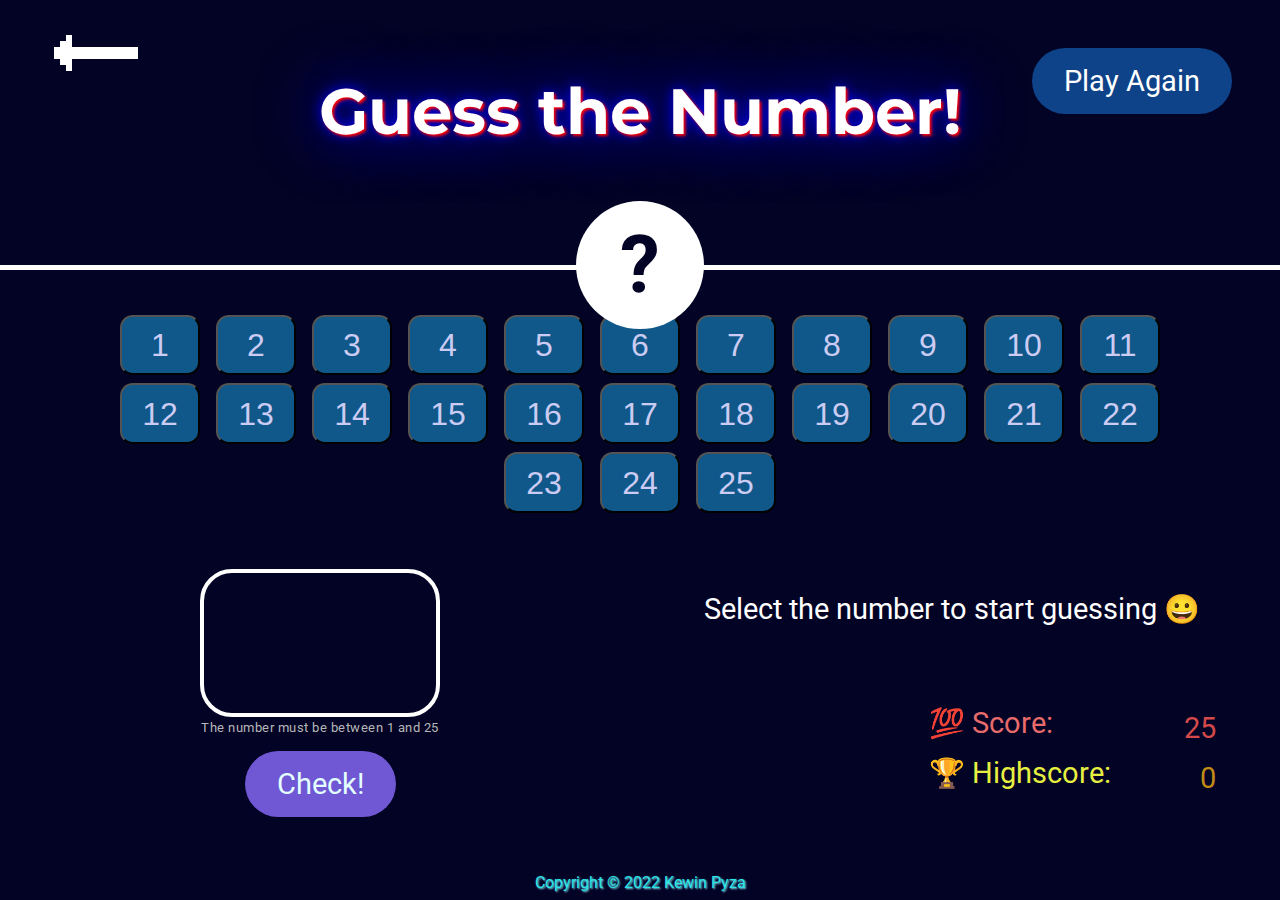
==== index.html @ 099de4b0 "Change file location" ====
<!DOCTYPE html>
<html lang="en">
  <head>
    <meta charset="UTF-8" />
    <meta http-equiv="X-UA-Compatible" content="IE=edge" />
    <meta name="viewport" content="width=device-width, initial-scale=1.0" />

    <title>Guess the Number!</title>
    <!-- Google Fonts -->
    <link
      href="https://fonts.googleapis.com/css?family=Montserrat|Roboto"
      rel="stylesheet"
    />
    <!-- CSS Stylesheet -->
    <link rel="stylesheet" href="../styles/app.css" />
  </head>
  <body>
    <header>
      <h1>Guess the Number!</h1>
      <button class="btn again">Play Again</button>
      <a href="pages/starter.html" class="back-arrow">&#129044;</a>
      <div class="display-number">?</div>
    </header>
    <article class="box-numbers">
      <button class="box-item">1</button>
      <button class="box-item">2</button>
      <button class="box-item">3</button>
      <button class="box-item">4</button>
      <button class="box-item">5</button>
      <button class="box-item">6</button>
      <button class="box-item">7</button>
      <button class="box-item">8</button>
      <button class="box-item">9</button>
      <button class="box-item">10</button>
      <button class="box-item">11</button>
      <button class="box-item">12</button>
      <button class="box-item">13</button>
      <button class="box-item">14</button>
      <button class="box-item">15</button>
      <button class="box-item">16</button>
      <button class="box-item">17</button>
      <button class="box-item">18</button>
      <button class="box-item">19</button>
      <button class="box-item">20</button>
      <button class="box-item">21</button>
      <button class="box-item">22</button>
      <button class="box-item">23</button>
      <button class="box-item">24</button>
      <button class="box-item">25</button>
    </article>
    <main>
      <section class="left">
        <input type="number" class="guess" min="1" max="25" />
        <p class="rules-info">The number must be between 1 and 25</p>
        <button class="btn check">Check!</button>
      </section>
      <section class="right">
        <p class="info">Select the number to start guessing 😀</p>
        <p class="label label-score">💯 Score: <span class="score">25</span></p>
        <p class="label label-highscore">
          🏆 Highscore: <span class="highscore">0</span>
        </p>
      </section>
    </main>
    <footer>
      <p>Copyright © 2022 Kewin Pyza</p>
    </footer>
    <script src="app.js"></script>
  </body>
</html>
---- styles/app.css ----
* {
  box-sizing: border-box;
  margin: 0;
  padding: 0;
}

body {
  background-color: #030325;
  color: white;
  text-align: center;
  font-family: 'Roboto';
}

/* LAYOUT  */
header {
  position: relative;
  height: 30vh;
  border-bottom: 5px solid white;
}

main {
  height: 40vh;
  display: flex;
  justify-content: space-around;
  align-items: center;
}

footer {
  height: 3vh;
  color: #2ae8e8;
  text-shadow: 1px 1px 2px #8becff;
}

.box-numbers {
  margin: 0 auto;
  width: 85%;
  height: 27vh;
  display: flex;
  flex-wrap: wrap;
  justify-content: center;
  align-content: flex-end;
}

.left {
  display: flex;
  flex-direction: column;
  align-items: center;
  width: 32rem;
}

.right {
  font-size: 1.8rem;
  width: 32rem;
  text-align: left;
  position: relative;
}

/* ///////////////////////////////////// */
/* ELEMENTS STYLE  */

h1 {
  font-family: 'Montserrat';
  font-size: 4rem;
  position: absolute;
  width: 100%;
  top: 42%;
  left: 50%;
  transform: translate(-50%, -50%);
  text-shadow: 2px 2px 3px red, 0 0 1em blue, 0 0 0.2em blue;
}

.display-number {
  width: 8rem;
  height: 8rem;
  display: flex;
  align-items: center;
  justify-content: center;
  font-size: 5rem;
  font-weight: bold;
  background-color: white;
  border-radius: 50%;
  color: #030325;
  position: absolute;
  bottom: 0;
  left: 50%;
  transform: translate(-50%, 50%);
}

.rules-info {
  font-size: 0.8rem;
  color: #b6b6b6;
  letter-spacing: 0.5px;
}

.info {
  margin-bottom: 5rem;
}

.label {
  width: 56%;
  margin-left: auto;
}

.label-score {
  color: #e86b6b;
}

.label-highscore {
  color: #e7f040;
  margin-top: 1rem;
}

.score,
.highscore {
  float: right;
  margin-top: 5px;
}

.highscore {
  color: #c28b15;
}

.score {
  color: #d44949;
}

/* ///////////////////////////////////// */
/* Buttons  */

.back-arrow {
  font-size: 6rem;
  position: absolute;
  top: 0;
  left: 3rem;
  text-decoration: none;
  color: white;
}

.back-arrow:hover {
  text-shadow: 2px 2px 3px #bc1212, 0 0 2rem #0101cc, 0 0 0.5rem #0101cc;
  transform: translateY(-0.2rem);
}

.again {
  position: absolute;
  right: 3rem;
  top: 3rem;
  background-color: #0e4389;
  color: white;
}

.check {
  background-color: #7057d3;
  color: #e3ffff;
  margin-top: 1rem;
}

.guess {
  border: 4px solid white;
  border-radius: 2rem;
  background: none;
  color: #16d7d7;
  font-size: 5rem;
  font-weight: bold;
  width: 15rem;
  text-align: center;
  padding: 1.5rem;
  margin-bottom: 0.2rem;
}

.btn {
  border: none;
  border-radius: 10rem;
  font-size: 1.8rem;
  padding: 1rem 2rem;
  cursor: pointer;
  font-family: inherit;
  transition: all 0.3s ease;
}

.btn:hover {
  transform: translateY(-0.4rem);
}

.check:hover {
  background-color: #5a1795;
  box-shadow: 0 0 23px 3.5px #258de8;
}

.again:hover {
  background-color: #16d7d7;
  color: #0a4157;
  box-shadow: 0 0 30px 4px #1f2de8;
}

.box-item {
  background-color: #0f5889;
  color: #cbcbf3;
  width: 5rem;
  height: 3.8rem;
  border-radius: 0.8rem;
  line-height: 2.5rem;
  font-size: 2rem;
  margin: 0.5rem 0.5rem 0 0.5rem;
  display: flex;
  justify-content: center;
  align-items: center;
  cursor: pointer;
  transition: all 0.2s ease;
}

.box-item:hover {
  background-color: #0f83d1;
  color: #e5e5e9;
  transform: translateY(-0.15rem);
}

.hidden {
  display: none;
}

.nope {
  visibility: hidden;
}
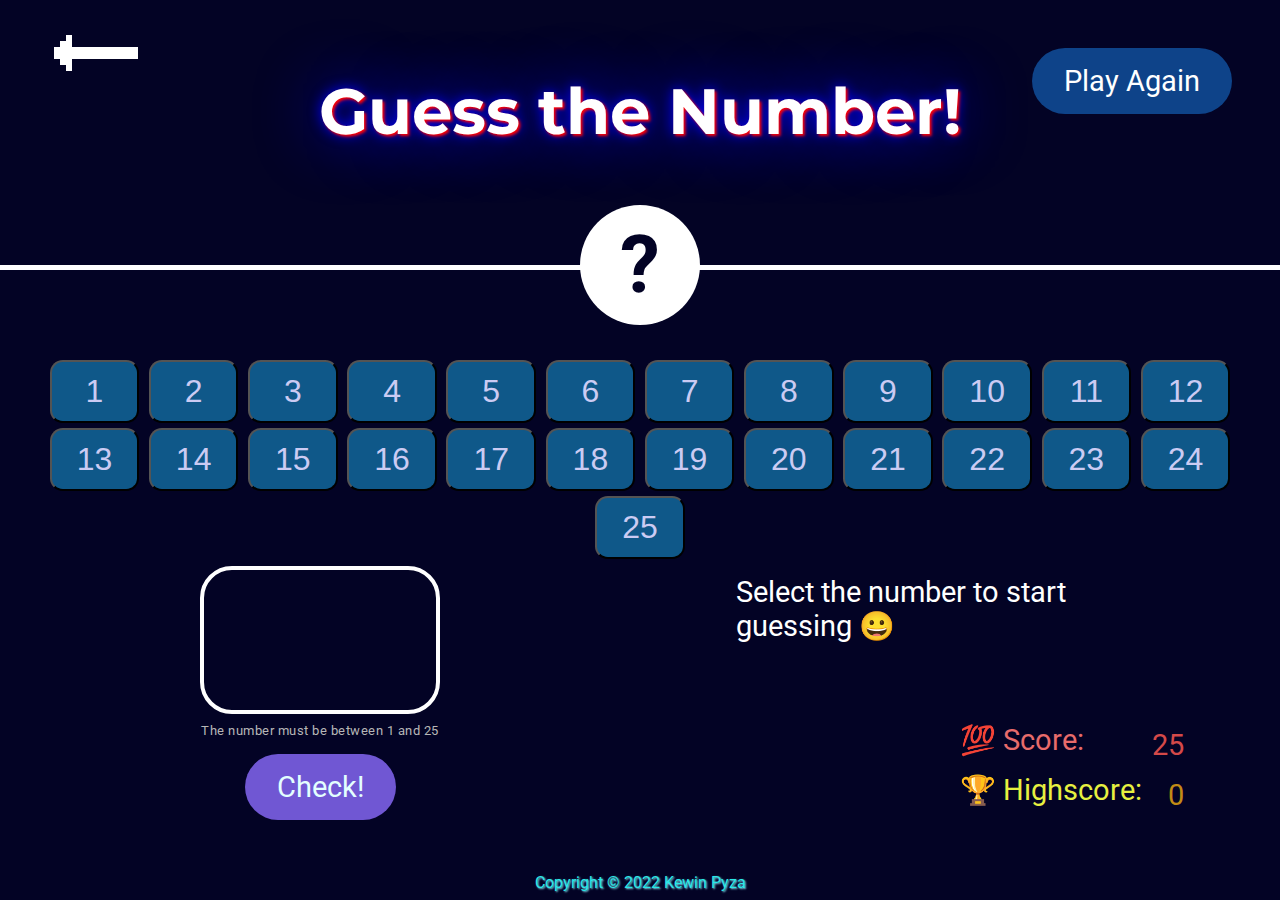
==== commit e6081f09: "Add more responsive" ====
--- a/index.html
+++ b/index.html
@@ -12,7 +12,7 @@
       rel="stylesheet"
     />
     <!-- CSS Stylesheet -->
-    <link rel="stylesheet" href="../styles/app.css" />
+    <link rel="stylesheet" href="styles/app.css" />
   </head>
   <body>
     <header>
@@ -21,32 +21,34 @@
       <a href="pages/starter.html" class="back-arrow">&#129044;</a>
       <div class="display-number">?</div>
     </header>
-    <article class="box-numbers">
-      <button class="box-item">1</button>
-      <button class="box-item">2</button>
-      <button class="box-item">3</button>
-      <button class="box-item">4</button>
-      <button class="box-item">5</button>
-      <button class="box-item">6</button>
-      <button class="box-item">7</button>
-      <button class="box-item">8</button>
-      <button class="box-item">9</button>
-      <button class="box-item">10</button>
-      <button class="box-item">11</button>
-      <button class="box-item">12</button>
-      <button class="box-item">13</button>
-      <button class="box-item">14</button>
-      <button class="box-item">15</button>
-      <button class="box-item">16</button>
-      <button class="box-item">17</button>
-      <button class="box-item">18</button>
-      <button class="box-item">19</button>
-      <button class="box-item">20</button>
-      <button class="box-item">21</button>
-      <button class="box-item">22</button>
-      <button class="box-item">23</button>
-      <button class="box-item">24</button>
-      <button class="box-item">25</button>
+    <article>
+      <div class="box-numbers">
+        <button class="box-item">1</button>
+        <button class="box-item">2</button>
+        <button class="box-item">3</button>
+        <button class="box-item">4</button>
+        <button class="box-item">5</button>
+        <button class="box-item">6</button>
+        <button class="box-item">7</button>
+        <button class="box-item">8</button>
+        <button class="box-item">9</button>
+        <button class="box-item">10</button>
+        <button class="box-item">11</button>
+        <button class="box-item">12</button>
+        <button class="box-item">13</button>
+        <button class="box-item">14</button>
+        <button class="box-item">15</button>
+        <button class="box-item">16</button>
+        <button class="box-item">17</button>
+        <button class="box-item">18</button>
+        <button class="box-item">19</button>
+        <button class="box-item">20</button>
+        <button class="box-item">21</button>
+        <button class="box-item">22</button>
+        <button class="box-item">23</button>
+        <button class="box-item">24</button>
+        <button class="box-item">25</button>
+      </div>
     </article>
     <main>
       <section class="left">
--- a/styles/app.css
+++ b/styles/app.css
@@ -30,27 +30,30 @@
   color: #2ae8e8;
   text-shadow: 1px 1px 2px #8becff;
 }
+article {
+  height: 27vh;
+  display: flex;
+  align-items: flex-end;
+}
 
 .box-numbers {
-  margin: 0 auto;
-  width: 85%;
-  height: 27vh;
+  height: 65%;
+  width: 100%;
   display: flex;
   flex-wrap: wrap;
   justify-content: center;
-  align-content: flex-end;
 }
 
 .left {
   display: flex;
   flex-direction: column;
   align-items: center;
-  width: 32rem;
+  width: 35%;
 }
 
 .right {
   font-size: 1.8rem;
-  width: 32rem;
+  width: 35%;
   text-align: left;
   position: relative;
 }
@@ -70,8 +73,8 @@
 }
 
 .display-number {
-  width: 8rem;
-  height: 8rem;
+  width: 7.5rem;
+  height: 7.5rem;
   display: flex;
   align-items: center;
   justify-content: center;
@@ -97,7 +100,7 @@
 }
 
 .label {
-  width: 56%;
+  width: 50%;
   margin-left: auto;
 }
 
@@ -165,7 +168,7 @@
   width: 15rem;
   text-align: center;
   padding: 1.5rem;
-  margin-bottom: 0.2rem;
+  margin-bottom: 0.6rem;
 }
 
 .btn {
@@ -196,12 +199,14 @@
 .box-item {
   background-color: #0f5889;
   color: #cbcbf3;
-  width: 5rem;
-  height: 3.8rem;
+  /* width: 5rem;
+  height: 4rem; */
+  width: 7%;
+  height: 40%;
   border-radius: 0.8rem;
   line-height: 2.5rem;
   font-size: 2rem;
-  margin: 0.5rem 0.5rem 0 0.5rem;
+  margin: 0.3rem 0.3rem 0 0.3rem;
   display: flex;
   justify-content: center;
   align-items: center;
@@ -222,3 +227,402 @@
 .nope {
   visibility: hidden;
 }
+
+/* RESSPONSIVE  */
+@media (max-width: 1182px) {
+  h1 {
+    font-size: 2.8rem;
+  }
+  .btn {
+    font-size: 1.5rem;
+    padding: 0.9rem 1.8rem;
+  }
+  .box-item {
+    width: 3.8rem;
+    height: 3.5rem;
+    border-radius: 0.8rem;
+    font-size: 1.8rem;
+  }
+  .label {
+    font-size: 1.5rem;
+    width: 60%;
+  }
+  .guess {
+    font-size: 4.2rem;
+    width: 13.5rem;
+  }
+}
+
+@media (orientation: landscape) and (min-width: 1200px) and (max-height: 500px) {
+  header {
+    height: 30vh;
+  }
+  article {
+    height: 70vh;
+    width: 50%;
+    padding-bottom: 0.5rem;
+  }
+  .box-numbers {
+    height: 90%;
+    width: 100%;
+  }
+  main {
+    height: 70vh;
+    width: 50%;
+    position: absolute;
+    right: 0;
+  }
+  footer {
+    display: none;
+  }
+  .guess {
+    border: 3px solid white;
+    border-radius: 1.5rem;
+    font-size: 3rem;
+    width: 8rem;
+    padding: 1rem;
+  }
+  .box-item {
+    width: 10%;
+    height: 20%;
+  }
+  .display-number {
+    width: 5.5rem;
+    height: 5.5rem;
+    font-size: 3.5rem;
+  }
+  h1 {
+    font-size: 3.5rem;
+  }
+  .btn {
+    font-size: 1.2rem;
+    padding: 0.6rem 1.3rem;
+  }
+  .again {
+    top: 1.5rem;
+  }
+  .back-arrow {
+    font-size: 5rem;
+    top: 0.6rem;
+  }
+  .rules-info {
+    font-size: 0.6rem;
+  }
+  .left {
+    width: 45%;
+  }
+  .right {
+    font-size: 1.8rem;
+    width: 45%;
+  }
+  .label {
+    width: 100%;
+    font-size: 1rem;
+  }
+  .info {
+    margin-bottom: 2.5rem;
+    font-size: 0.9rem;
+  }
+}
+
+@media (max-width: 930px) {
+  h1 {
+    top: 55%;
+  }
+  .again {
+    right: 1rem;
+    top: 1rem;
+  }
+  .back-arrow {
+    left: 1.5rem;
+    transform: translateY(-1.5rem);
+  }
+  .back-arrow:hover {
+    transform: translateY(-1.7rem);
+  }
+  .display-number {
+    width: 6rem;
+    height: 6rem;
+    font-size: 4rem;
+  }
+  .box-item {
+    width: 3.2rem;
+    height: 3rem;
+    border-radius: 0.8rem;
+    font-size: 1.6rem;
+  }
+  .info {
+    margin-bottom: 3rem;
+    font-size: 1.35rem;
+  }
+  .guess {
+    border: 3px solid white;
+    border-radius: 1.8rem;
+    font-size: 3.8rem;
+    width: 12rem;
+    padding: 1.3rem;
+  }
+  .label {
+    font-size: 1.4rem;
+    width: 65%;
+  }
+}
+
+@media (max-width: 830px) {
+  .box-item {
+    width: 3.8rem;
+    border-radius: 0.8rem;
+    font-size: 1.6rem;
+    margin: 0.2rem 0.2rem 0 0.2rem;
+  }
+  .label {
+    width: 75%;
+  }
+}
+
+@media (max-width: 650px) and (max-height: 759px) {
+  body {
+    font-size: 0.85rem;
+  }
+  .box-item {
+    width: 4rem;
+    border-radius: 0.8rem;
+    font-size: 1.4rem;
+  }
+  .info {
+    margin-bottom: 3rem;
+    font-size: 1.2rem;
+  }
+  .guess {
+    border: 2px solid white;
+    border-radius: 1.5rem;
+    font-size: 3rem;
+    width: 10rem;
+    padding: 1rem;
+  }
+  .label {
+    width: 83%;
+    font-size: 1.2rem;
+  }
+}
+
+@media (max-width: 650px) and (min-height: 760px) {
+  .box-numbers {
+    height: 31vh;
+  }
+  header {
+    height: 30vh;
+    border-bottom: 3px solid white;
+  }
+  h1 {
+    font-size: 3rem;
+  }
+  main {
+    height: 36vh;
+  }
+  .again {
+    top: 2rem;
+    right: 2rem;
+    padding: 1rem 2rem;
+    font-size: 1.6rem;
+  }
+  .back-arrow {
+    top: 1rem;
+    left: 3rem;
+  }
+  .guess {
+    border: 3px solid white;
+    border-radius: 1.8rem;
+    font-size: 4rem;
+    width: 12rem;
+    padding: 1.3rem;
+  }
+  .label {
+    width: 83%;
+    font-size: 1.4rem;
+  }
+  .info {
+    margin-bottom: 3.5rem;
+    font-size: 1.3rem;
+  }
+  .box-item {
+    width: 4rem;
+    border-radius: 0.8rem;
+    font-size: 1.5rem;
+    line-height: 2rem;
+  }
+  .display-number {
+    width: 7rem;
+    height: 7rem;
+  }
+}
+
+@media (max-width: 400px) and (max-height: 759px) {
+  body {
+    font-size: 0.7rem;
+  }
+  h1 {
+    font-size: 1.9rem;
+  }
+  header {
+    height: 25vh;
+    border-bottom: 3px solid white;
+  }
+  .box-numbers {
+    height: 32vh;
+  }
+  .box-item {
+    width: 2.1rem;
+    border-radius: 0.6rem;
+    font-size: 1.2rem;
+  }
+  .info {
+    margin-bottom: 3.5rem;
+    font-size: 0.9rem;
+  }
+  .guess {
+    width: 8rem;
+    padding: 0.8rem;
+    font-size: 2.5rem;
+  }
+  .label {
+    width: 100%;
+    font-size: 1rem;
+  }
+  .btn {
+    font-size: 1rem;
+    padding: 0.6rem 1.4rem;
+  }
+  .back-arrow {
+    font-size: 4.5rem;
+    left: 1rem;
+    transform: translateY(-1rem);
+  }
+  .display-number {
+    width: 5rem;
+    height: 5rem;
+    font-size: 3.5rem;
+  }
+  .rules-info {
+    font-size: 0.75rem;
+  }
+}
+
+@media (max-width: 400px) and (min-height: 760px) {
+  .box-numbers {
+    height: 38vh;
+  }
+  header {
+    height: 27vh;
+    border-bottom: 3px solid white;
+  }
+  h1 {
+    font-size: 2.3rem;
+  }
+  .label {
+    width: 90%;
+    font-size: 1.1rem;
+  }
+  .info {
+    margin-bottom: 3.5rem;
+    font-size: 1.1rem;
+  }
+  .box-item {
+    width: 4.2rem;
+    border-radius: 0.8rem;
+    font-size: 1.5rem;
+    line-height: 2rem;
+  }
+  main {
+    height: 32vh;
+  }
+  .right {
+    width: 40%;
+  }
+  .back-arrow {
+    font-size: 5rem;
+    transform: translateY(-0.5rem);
+  }
+  .btn {
+    font-size: 1.4rem;
+    padding: 0.8rem 1.6rem;
+  }
+  .again {
+    right: 1rem;
+    top: 1.5rem;
+  }
+}
+
+@media (orientation: landscape) and (max-width: 759px) and (max-height: 400px) {
+  header {
+    height: 30vh;
+  }
+  .box-numbers {
+    height: 70vh;
+    width: 50%;
+    padding-bottom: 0.5rem;
+    position: absolute;
+    left: 0;
+  }
+  main {
+    height: 70vh;
+    width: 50%;
+    position: absolute;
+    right: 0;
+  }
+  footer {
+    display: none;
+  }
+  .guess {
+    border: 3px solid white;
+    border-radius: 1.5rem;
+    font-size: 3rem;
+    width: 8rem;
+    padding: 1rem;
+  }
+  .box-item {
+    width: 10%;
+    height: 20%;
+  }
+  .display-number {
+    width: 4rem;
+    height: 4rem;
+    font-size: 2.5rem;
+  }
+  h1 {
+    font-size: 2rem;
+    top: 45%;
+    left: 48%;
+  }
+  .btn {
+    font-size: 1.2rem;
+    padding: 0.6rem 1.3rem;
+  }
+  .again {
+    top: 1.5rem;
+  }
+  .back-arrow {
+    font-size: 5rem;
+    top: 0.6rem;
+  }
+  .rules-info {
+    font-size: 0.6rem;
+  }
+  .left {
+    width: 45%;
+  }
+  .right {
+    font-size: 1.8rem;
+    width: 45%;
+  }
+  .label {
+    width: 100%;
+    font-size: 1rem;
+  }
+  .info {
+    margin-bottom: 2.5rem;
+    font-size: 0.9rem;
+  }
+}
+
+/* Lapek 1700 x 800  */
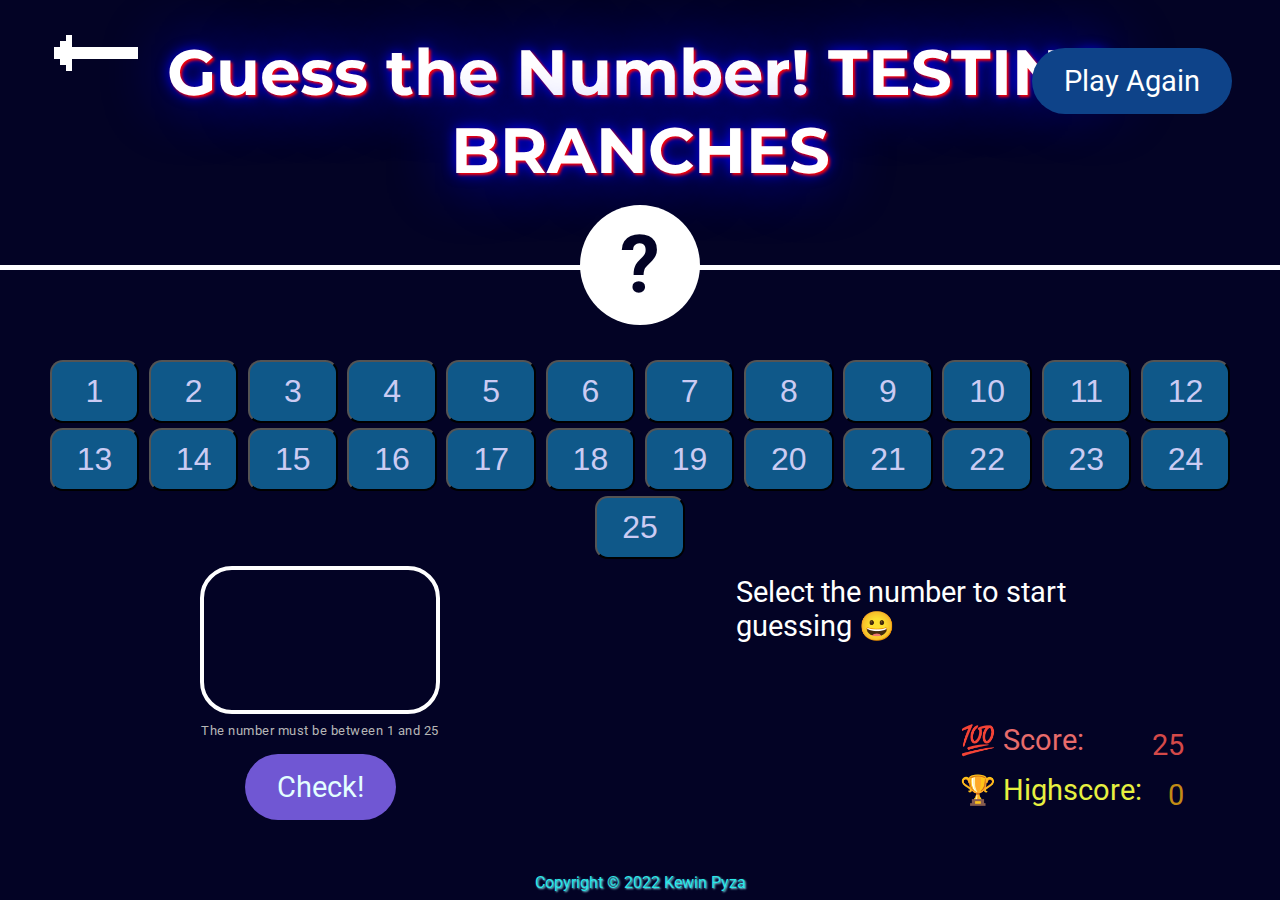
==== commit c81d056c: "Test branches" ====
--- a/index.html
+++ b/index.html
@@ -16,7 +16,7 @@
   </head>
   <body>
     <header>
-      <h1>Guess the Number!</h1>
+      <h1>Guess the Number! TESTING BRANCHES</h1>
       <button class="btn again">Play Again</button>
       <a href="pages/starter.html" class="back-arrow">&#129044;</a>
       <div class="display-number">?</div>
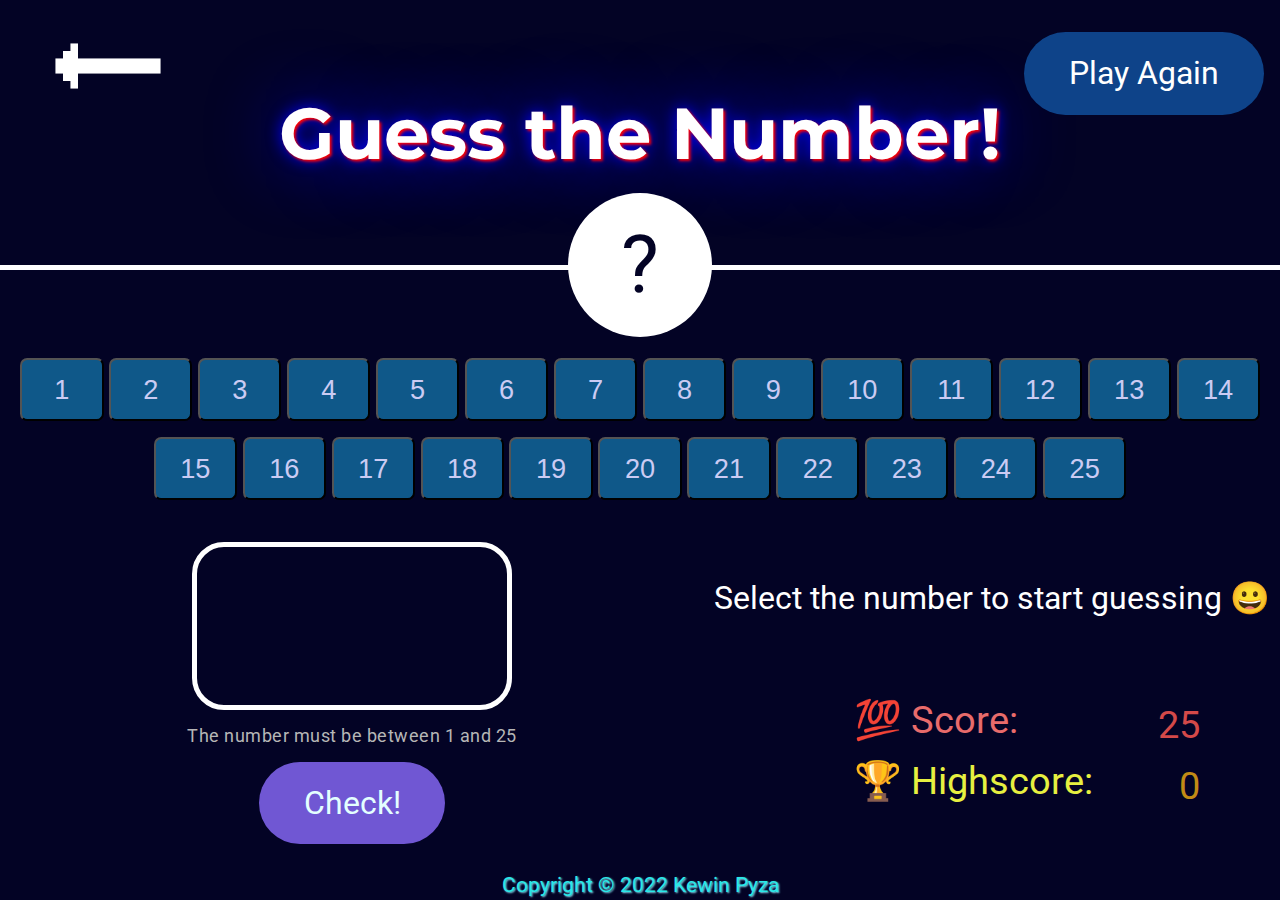
==== commit 14295457: "Add more and more responsive" ====
--- a/index.html
+++ b/index.html
@@ -16,7 +16,7 @@
   </head>
   <body>
     <header>
-      <h1>Guess the Number! TESTING BRANCHES</h1>
+      <h1>Guess the Number!</h1>
       <button class="btn again">Play Again</button>
       <a href="pages/starter.html" class="back-arrow">&#129044;</a>
       <div class="display-number">?</div>
--- a/styles/app.css
+++ b/styles/app.css
@@ -78,10 +78,9 @@
   display: flex;
   align-items: center;
   justify-content: center;
-  font-size: 5rem;
-  font-weight: bold;
+  font-size: 12vh;
   background-color: white;
-  border-radius: 50%;
+  border-radius: 200rem;
   color: #030325;
   position: absolute;
   bottom: 0;
@@ -97,6 +96,7 @@
 
 .info {
   margin-bottom: 5rem;
+  text-align: center;
 }
 
 .label {
@@ -167,7 +167,7 @@
   font-weight: bold;
   width: 15rem;
   text-align: center;
-  padding: 1.5rem;
+  padding: 1rem;
   margin-bottom: 0.6rem;
 }
 
@@ -229,7 +229,946 @@
 }
 
 /* RESSPONSIVE  */
-@media (max-width: 1182px) {
+@media (min-height: 900px) and (min-width: 1560px) {
+  footer {
+    font-size: 1.5rem;
+  }
+  h1 {
+    font-size: 5.5rem;
+  }
+  .guess {
+    border: 6px solid white;
+    border-radius: 2.5rem;
+    font-size: 7rem;
+    width: 30rem;
+    padding: 1.9rem;
+    margin-bottom: 1rem;
+  }
+  .rules-info {
+    font-size: 1.6rem;
+  }
+  .btn {
+    border-radius: 15rem;
+    font-size: 2.4rem;
+    padding: 1.5rem 3rem;
+  }
+  .back-arrow {
+    font-size: 9rem;
+  }
+  .left {
+    margin: 0 auto;
+  }
+  .right {
+    width: 45%;
+  }
+  .label {
+    margin-right: 5rem;
+    width: 42%;
+    font-size: 2.8rem;
+  }
+  .info {
+    font-size: 2.5rem;
+  }
+  .display-number {
+    width: 10rem;
+    height: 10rem;
+  }
+}
+
+@media (min-height: 900px) and (max-width: 1560px) {
+  footer {
+    font-size: 1.3rem;
+  }
+  h1 {
+    top: 50%;
+    font-size: 4.5rem;
+  }
+  .guess {
+    border: 5px solid white;
+    border-radius: 2.2rem;
+    font-size: 6rem;
+    width: 22rem;
+    padding: 1.6rem;
+    margin-bottom: 1rem;
+  }
+  .rules-info {
+    font-size: 1.6rem;
+  }
+  .btn {
+    border-radius: 15rem;
+    font-size: 2.1rem;
+    padding: 1.3rem 2.6rem;
+  }
+  .back-arrow {
+    font-size: 7.5rem;
+  }
+  .left {
+    margin: 0 auto;
+  }
+  .right {
+    width: 45%;
+  }
+  .label {
+    margin-right: 5rem;
+    width: 50%;
+    font-size: 2.4rem;
+  }
+  .info {
+    font-size: 2rem;
+  }
+  .display-number {
+    font-size: 6.5rem;
+    width: 9rem;
+    height: 9rem;
+  }
+  .box-item {
+    width: 6.5%;
+  }
+}
+
+@media (min-height: 900px) and (max-width: 1200px) {
+  footer {
+    font-size: 1.1rem;
+  }
+  h1 {
+    font-size: 3.8rem;
+    top: 55%;
+  }
+  .guess {
+    border: 5px solid white;
+    border-radius: 2.2rem;
+    font-size: 6rem;
+    width: 22rem;
+    padding: 1.6rem;
+    margin-bottom: 1rem;
+  }
+  .rules-info {
+    font-size: 1.6rem;
+  }
+  .btn {
+    border-radius: 15rem;
+    font-size: 2.1rem;
+    padding: 1.3rem 2.6rem;
+  }
+  .back-arrow {
+    top: -2rem;
+    font-size: 7.5rem;
+  }
+  .again {
+    right: 1rem;
+    top: 1rem;
+  }
+  .left {
+    margin-left: 0;
+    width: 45%;
+    margin: 0 auto;
+  }
+  .right {
+    width: 45%;
+  }
+  .label {
+    margin-right: 5rem;
+    width: 70%;
+    font-size: 2.2rem;
+  }
+  .info {
+    font-size: 1.7rem;
+  }
+  .display-number {
+    width: 9rem;
+    height: 9rem;
+  }
+  .box-item {
+    width: 7%;
+    height: 40%;
+    border-radius: 0.6rem;
+    line-height: 2.1rem;
+    font-size: 1.7rem;
+    margin: 0.2rem 0.18rem 0 0.18rem;
+  }
+}
+
+@media (min-height: 900px) and (max-width: 830px) {
+  footer {
+    font-size: 1.1rem;
+  }
+  h1 {
+    font-size: 3.8rem;
+    top: 55%;
+  }
+  .guess {
+    border: 5px solid white;
+    border-radius: 2.3rem;
+    font-size: 6rem;
+    width: 18rem;
+    padding: 1.45rem;
+    margin-bottom: 1rem;
+  }
+  .rules-info {
+    font-size: 1.2rem;
+  }
+  .btn {
+    border-radius: 15rem;
+    font-size: 2.1rem;
+    padding: 1.3rem 2.6rem;
+  }
+  .back-arrow {
+    top: -2rem;
+    font-size: 7.5rem;
+  }
+  .again {
+    top: 1rem;
+  }
+  .left {
+    margin-left: 0;
+    width: 45%;
+    margin: 0 auto;
+  }
+  .right {
+    width: 45%;
+  }
+  .label {
+    margin-right: 1rem;
+    width: 80%;
+    font-size: 1.7rem;
+  }
+  .info {
+    font-size: 1.7rem;
+  }
+  .display-number {
+    width: 9rem;
+    height: 9rem;
+  }
+  .box-item {
+    width: 6.5%;
+    height: 40%;
+    border-radius: 0.5rem;
+    line-height: 2rem;
+    font-size: 1.5rem;
+    margin: 0.2rem 0.18rem 0 0.18rem;
+  }
+}
+
+@media (min-height: 900px) and (max-width: 670px) {
+  footer {
+    font-size: 1rem;
+  }
+  h1 {
+    font-size: 3.3rem;
+    top: 55%;
+  }
+  .guess {
+    border: 4px solid white;
+    border-radius: 2rem;
+    font-size: 5rem;
+    width: 15rem;
+    padding: 1.3rem;
+    margin-bottom: 1rem;
+  }
+  .rules-info {
+    font-size: 1rem;
+  }
+  .btn {
+    border-radius: 13rem;
+    font-size: 1.9rem;
+    padding: 1.1rem 2.2rem;
+  }
+  .back-arrow {
+    top: -2rem;
+    font-size: 7.5rem;
+  }
+  .again {
+    top: 1rem;
+  }
+  .left {
+    margin-left: 0;
+    width: 45%;
+    margin: 0 auto;
+  }
+  .right {
+    width: 45%;
+  }
+  .label {
+    margin-right: 1rem;
+    width: 100%;
+    font-size: 1.5rem;
+  }
+  .info {
+    font-size: 1.5rem;
+  }
+  .display-number {
+    font-size: 6rem;
+    width: 8rem;
+    height: 8rem;
+  }
+  .box-item {
+    width: 10%;
+    height: 35%;
+    border-radius: 0.45rem;
+    line-height: 1.85rem;
+    font-size: 1.4rem;
+    margin: 0.2rem 0.16rem 0 0.16rem;
+  }
+}
+
+@media (min-height: 900px) and (max-width: 520px) {
+  footer {
+    font-size: 1rem;
+  }
+  h1 {
+    font-size: 2.6rem;
+    top: 58%;
+  }
+  .guess {
+    border: 3px solid white;
+    border-radius: 2rem;
+    font-size: 4.5rem;
+    width: 13rem;
+    padding: 1.2rem;
+    margin-bottom: 1rem;
+  }
+  .rules-info {
+    font-size: 1rem;
+  }
+  .btn {
+    border-radius: 13rem;
+    font-size: 1.9rem;
+    padding: 1.1rem 2.2rem;
+  }
+  .back-arrow {
+    top: -1.8rem;
+    left: 1rem;
+    font-size: 6rem;
+  }
+  .again {
+    top: 0.5rem;
+    right: 0.5rem;
+  }
+  .left {
+    margin-left: 0;
+    width: 45%;
+    margin: 0 auto;
+  }
+  .right {
+    width: 45%;
+  }
+  .label {
+    margin-right: 1rem;
+    width: 85%;
+    font-size: 1.3rem;
+  }
+  .info {
+    font-size: 1.3rem;
+  }
+  .display-number {
+    font-size: 6rem;
+    width: 8rem;
+    height: 8rem;
+  }
+  .box-item {
+    width: 9.5%;
+    height: 35%;
+    border-radius: 0.45rem;
+    line-height: 1.85rem;
+    font-size: 1.4rem;
+    margin: 0.2rem 0.18rem 0 0.18rem;
+  }
+}
+
+@media (max-height: 900px) and (min-width: 1560px) {
+  footer {
+    font-size: 1.5rem;
+  }
+  h1 {
+    font-size: 5.5rem;
+  }
+  main {
+    align-items: flex-end;
+  }
+  .guess {
+    border: 5px solid white;
+    border-radius: 2.3rem;
+    font-size: 6.5rem;
+    width: 25rem;
+    padding: 1.5rem;
+    margin-bottom: 0.5rem;
+  }
+  .rules-info {
+    font-size: 1.3rem;
+  }
+  .btn {
+    border-radius: 15rem;
+    font-size: 2.4rem;
+    padding: 1.5rem 3rem;
+  }
+  .check {
+    margin-top: 0.3rem;
+  }
+  .back-arrow {
+    font-size: 9rem;
+  }
+  .left {
+    margin: 0 auto;
+  }
+  .right {
+    width: 45%;
+  }
+  .label {
+    margin-right: 5rem;
+    width: 42%;
+    font-size: 2.6rem;
+  }
+  .info {
+    font-size: 2.5rem;
+  }
+  .display-number {
+    width: 8.5rem;
+    height: 8.5rem;
+  }
+}
+
+@media (max-height: 900px) and (max-width: 1560px) {
+  .guess {
+    border: 5px solid white;
+    border-radius: 2rem;
+    font-size: 6rem;
+    width: 20rem;
+    padding: 1.5rem;
+    margin-bottom: 1rem;
+  }
+  .rules-info {
+    font-size: 1.1rem;
+  }
+  .btn {
+    padding: 1.4rem 2.8rem;
+    font-size: 2rem;
+  }
+  .again {
+    top: 2rem;
+    right: 1rem;
+  }
+  .label {
+    width: 60%;
+  }
+  .box-item {
+    border-radius: 0.45rem;
+    line-height: 1.85rem;
+    font-size: 1.7rem;
+    margin: 0.2rem 0.18rem 0 0.18rem;
+  }
+  .display-number {
+    font-size: 5rem;
+  }
+}
+
+@media (max-height: 900px) and (max-width: 1200px) {
+  h1 {
+    font-size: 3.6rem;
+    top: 55%;
+  }
+  .guess {
+    width: 18rem;
+  }
+  .rules-info {
+    font-size: 1.1rem;
+  }
+  .btn {
+    padding: 1.4rem 2.8rem;
+    font-size: 2rem;
+  }
+  .again {
+    top: 0.7rem;
+    right: 1rem;
+  }
+  .back-arrow {
+    top: -1.5rem;
+  }
+  .right {
+    width: 45%;
+  }
+  .label {
+    font-size: 1.8rem;
+    width: 70%;
+  }
+  .display-number {
+    width: 7rem;
+    height: 7rem;
+    font-size: 4.5rem;
+  }
+  .box-item {
+    width: 6.5%;
+  }
+}
+
+@media (max-height: 900px) and (max-width: 670px) {
+  h1 {
+    font-size: 3rem;
+  }
+  .info {
+    font-size: 1.5rem;
+  }
+  .label {
+    font-size: 1.5rem;
+    width: 90%;
+  }
+  .guess {
+    width: 16rem;
+    font-size: 4.5rem;
+  }
+  .left {
+    width: 48%;
+  }
+}
+
+@media (max-height: 900px) and (max-width: 520px) {
+  header {
+    height: 27vh;
+  }
+  article {
+    height: 30vh;
+  }
+  h1 {
+    font-size: 2.3rem;
+  }
+  .btn {
+    padding: 1.1rem 2.2rem;
+    font-size: 1.7rem;
+  }
+  .back-arrow {
+    left: 1rem;
+  }
+  .box-numbers {
+    align-content: center;
+  }
+  .box-item {
+    width: 9%;
+    height: 35%;
+    font-size: 1.2rem;
+  }
+  .guess {
+    width: 11rem;
+    font-size: 4rem;
+  }
+  .rules-info {
+    font-size: 1rem;
+  }
+  .label {
+    font-size: 1.3rem;
+  }
+}
+
+@media (max-height: 760px) and (min-width: 1560px) {
+  header {
+    height: 30vh;
+  }
+  footer {
+    font-size: 1.15rem;
+  }
+  article {
+    height: 67vh;
+    float: left;
+    width: 50%;
+    padding-bottom: 0.5rem;
+  }
+  h1 {
+    font-size: 4.5rem;
+    top: 30%;
+  }
+  .box-numbers {
+    align-content: flex-end;
+    height: 90%;
+    width: 100%;
+  }
+  main {
+    height: 67vh;
+    width: 50%;
+  }
+  footer::before {
+    content: '';
+    clear: both;
+    display: block;
+  }
+  .box-item {
+    width: 12%;
+    height: 20%;
+  }
+  .display-number {
+    width: 8.5rem;
+    height: 8.5rem;
+  }
+  .label {
+    width: 70%;
+    margin-right: 3rem;
+    font-size: 2.2rem;
+  }
+  .info {
+    margin-bottom: 5rem;
+    font-size: 2.3rem;
+  }
+  .right {
+    width: 50%;
+    margin: auto 0;
+  }
+  .left {
+    margin-bottom: 1.5rem;
+    width: 50%;
+  }
+}
+
+@media (max-height: 760px) and (max-width: 1560px) and (min-width: 1200px) {
+  footer {
+    font-size: 1.15rem;
+  }
+  article {
+    height: 67vh;
+    float: left;
+    width: 50%;
+    padding-bottom: 0.5rem;
+  }
+  h1 {
+    font-size: 4rem;
+    top: 30%;
+  }
+  .box-numbers {
+    align-content: flex-end;
+    height: 90%;
+    width: 100%;
+  }
+  main {
+    display: flex;
+    align-items: flex-end;
+    height: 67vh;
+    width: 50%;
+  }
+  footer::before {
+    content: '';
+    clear: both;
+    display: block;
+  }
+  .box-item {
+    width: 12%;
+    height: 20%;
+  }
+  .display-number {
+    width: 8.5rem;
+    height: 8.5rem;
+  }
+  .label {
+    width: 80%;
+    margin-right: 1rem;
+    font-size: 1.8rem;
+  }
+  .info {
+    margin-bottom: 5rem;
+    font-size: 1.8rem;
+  }
+  .right {
+    width: 46%;
+    margin-bottom: 3rem;
+  }
+  .left {
+    margin-bottom: 0.5rem;
+    width: 50%;
+  }
+}
+
+@media (max-height: 760px) and (max-width: 1200px) and (min-width: 830px) {
+  h1 {
+    top: 40%;
+    left: 46%;
+    font-size: 3rem;
+  }
+  .guess {
+    width: 14rem;
+  }
+  .btn {
+    font-size: 1.6rem;
+    padding: 1.2rem 2rem;
+  }
+  .again {
+    top: 2rem;
+    right: 0.5rem;
+  }
+  .back-arrow {
+    left: 1.5rem;
+    top: -0.5rem;
+  }
+  .info {
+    font-size: 1.5rem;
+  }
+  .label {
+    width: 90%;
+    font-size: 1.5rem;
+  }
+  .rules-info {
+    font-size: 1rem;
+  }
+  .left {
+    margin-bottom: 2rem;
+  }
+}
+
+@media (max-height: 760px) and (max-width: 830px) and (min-width: 520px) {
+  .display-number {
+    width: 7.5rem;
+    height: 7.5rem;
+    font-size: 4rem;
+  }
+  h1 {
+    left: 50%;
+    top: 50%;
+  }
+  .btn {
+    font-size: 1.3rem;
+    padding: 1rem 2rem;
+  }
+  .again {
+    top: 0.5rem;
+  }
+  .back-arrow {
+    font-size: 5rem;
+    top: -1rem;
+  }
+  .label {
+    font-size: 1.1rem;
+  }
+  .info {
+    font-size: 1.3rem;
+    margin-bottom: 6rem;
+  }
+  .guess {
+    width: 10rem;
+  }
+  .box-numbers {
+    align-content: center;
+  }
+  .left {
+    margin-bottom: 3rem;
+  }
+}
+
+@media (max-height: 600px) and (min-width: 1560px) {
+  header {
+    height: 30vh;
+  }
+  footer {
+    font-size: 1rem;
+  }
+  article {
+    height: 67vh;
+    float: left;
+    width: 50%;
+    padding-bottom: 0.5rem;
+  }
+  h1 {
+    font-size: 4rem;
+    top: 30%;
+  }
+  .box-numbers {
+    align-content: flex-end;
+    height: 90%;
+    width: 100%;
+  }
+  main {
+    height: 67vh;
+    width: 50%;
+  }
+  footer::before {
+    content: '';
+    clear: both;
+    display: block;
+  }
+  .again {
+    top: 1rem;
+    right: 1rem;
+  }
+  .back-arrow {
+    top: -2.5rem;
+  }
+  .box-item {
+    width: 12%;
+    height: 20%;
+  }
+  .display-number {
+    width: 7.5rem;
+    height: 7.5rem;
+  }
+  .label {
+    width: 70%;
+    margin-right: 3rem;
+    font-size: 2rem;
+  }
+  .info {
+    margin-bottom: 5rem;
+    font-size: 2rem;
+  }
+  .right {
+    width: 50%;
+    margin: auto 0;
+  }
+  .left {
+    margin-bottom: 0.5rem;
+    width: 50%;
+  }
+  .guess {
+    border: 4px solid white;
+    font-size: 5.8rem;
+    width: 20rem;
+    padding: 1.5rem;
+    margin-bottom: 0.5rem;
+  }
+  .rules-info {
+    font-size: 1.2rem;
+  }
+}
+
+@media (max-height: 500px) and (min-width: 1200px) {
+  h1 {
+    font-size: 3.5rem;
+    top: 27%;
+  }
+  .btn {
+    font-size: 1.4rem;
+    padding: 1.3rem 2.6rem;
+  }
+  .display-number {
+    width: 6.5rem;
+    height: 6.5rem;
+  }
+  .info {
+    margin-bottom: 2.5rem;
+    font-size: 1.7rem;
+  }
+  .guess {
+    border: 3px solid white;
+    font-size: 5rem;
+    width: 16rem;
+    padding: 1.2rem;
+    margin-bottom: 0;
+  }
+  .rules-info {
+    font-size: 1rem;
+  }
+}
+
+@media (max-height: 760px) and (max-width: 520px) {
+  h1 {
+    font-size: 2.1rem;
+  }
+  .btn {
+    padding: 0.9rem 1.8rem;
+    font-size: 1.5rem;
+  }
+  .back-arrow {
+    font-size: 5rem;
+    top: -1rem;
+    left: 1rem;
+  }
+
+  .box-item {
+    width: 9%;
+    height: 35%;
+    font-size: 1.2rem;
+  }
+  .guess {
+    border: 3px solid white;
+    padding: 1rem 2rem;
+    margin-bottom: 0.2rem;
+  }
+  .right {
+    align-items: flex-end;
+  }
+  .label {
+    font-size: 1rem;
+  }
+  .info {
+    font-size: 1rem;
+    margin-bottom: 2rem;
+  }
+  footer {
+    font-size: 0.8rem;
+  }
+  .display-number {
+    width: 5rem;
+    height: 5rem;
+  }
+}
+
+/* @media (orientation: landscape) and (max-height: 760px) and (min-width: 900px) and (max-width: 1200px) {
+  body {
+    font-size: 0.8rem;
+  }
+  header {
+    height: 30vh;
+  }
+  h1 {
+    font-size: 3.2rem;
+  }
+  article {
+    height: 67vh;
+    float: left;
+    width: 50%;
+    padding-bottom: 0.5rem;
+  }
+  .box-numbers {
+    height: 90%;
+    width: 100%;
+  }
+  main {
+    height: 67vh;
+    width: 50%;
+  }
+  footer::before {
+    content: '';
+    clear: both;
+    display: block;
+  }
+  .box-item {
+    width: 12%;
+    height: 20%;
+  }
+  .display-number {
+    width: 5.5rem;
+    height: 5.5rem;
+    font-size: 3.5rem;
+  }
+  .label {
+    width: 80%;
+    font-size: 1.3rem;
+  }
+  .info {
+    margin-bottom: 2.5rem;
+    font-size: 1.2rem;
+  }
+  .right {
+    width: 45%;
+  }
+  .btn {
+    border-radius: 7rem;
+    font-size: 1.5rem;
+    padding: 0.8rem 1.6rem;
+  }
+  .again {
+    top: 2rem;
+    right: 1rem;
+  }
+  .guess {
+    border-radius: 2rem;
+    font-size: 4.5rem;
+    width: 13rem;
+    text-align: center;
+    padding: 0.8rem;
+  }
+  .left {
+    width: 50%;
+  }
+  .right {
+    font-size: 1.6rem;
+    width: 45%;
+  }
+} */
+
+/* @media (max-width: 1182px) {
   h1 {
     font-size: 2.8rem;
   }
@@ -623,6 +1562,6 @@
     margin-bottom: 2.5rem;
     font-size: 0.9rem;
   }
-}
+} */
 
 /* Lapek 1700 x 800  */
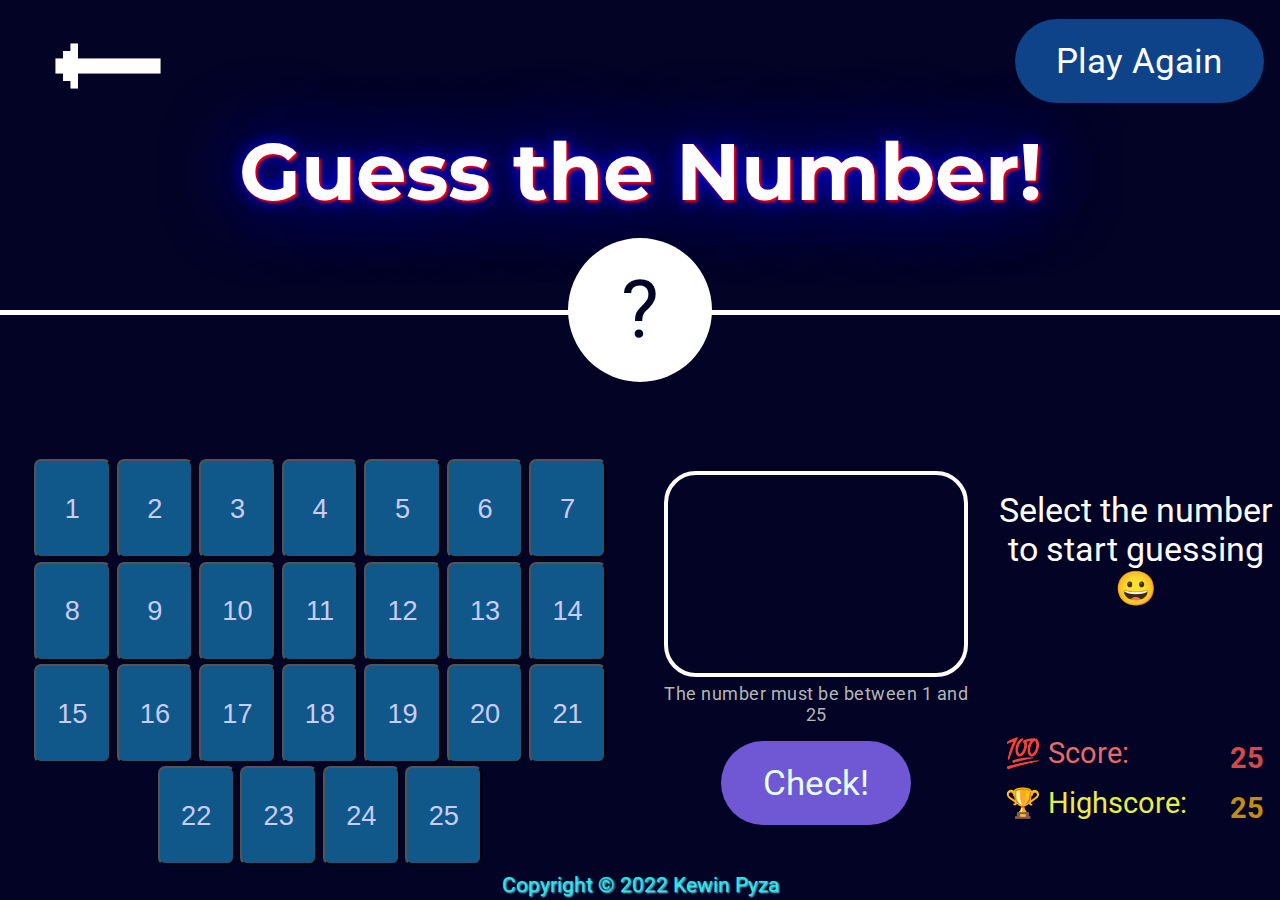
==== commit cf2407dc: "Complete responsive" ====
--- a/index.html
+++ b/index.html
@@ -60,7 +60,7 @@
         <p class="info">Select the number to start guessing 😀</p>
         <p class="label label-score">💯 Score: <span class="score">25</span></p>
         <p class="label label-highscore">
-          🏆 Highscore: <span class="highscore">0</span>
+          🏆 Highscore: <span class="highscore">25</span>
         </p>
       </section>
     </main>
--- a/styles/app.css
+++ b/styles/app.css
@@ -78,7 +78,7 @@
   display: flex;
   align-items: center;
   justify-content: center;
-  font-size: 12vh;
+  font-size: 6rem;
   background-color: white;
   border-radius: 200rem;
   color: #030325;
@@ -117,6 +117,7 @@
 .highscore {
   float: right;
   margin-top: 5px;
+  font-weight: bold;
 }
 
 .highscore {
@@ -199,8 +200,6 @@
 .box-item {
   background-color: #0f5889;
   color: #cbcbf3;
-  /* width: 5rem;
-  height: 4rem; */
   width: 7%;
   height: 40%;
   border-radius: 0.8rem;
@@ -211,13 +210,13 @@
   justify-content: center;
   align-items: center;
   cursor: pointer;
-  transition: all 0.2s ease;
+  transition: all 0.3s ease;
 }
 
 .box-item:hover {
   background-color: #0f83d1;
   color: #e5e5e9;
-  transform: translateY(-0.15rem);
+  transform: translateY(-0.3rem);
 }
 
 .hidden {
@@ -229,7 +228,9 @@
 }
 
 /* RESSPONSIVE  */
-@media (min-height: 900px) and (min-width: 1560px) {
+
+/* LAPTOP AND COMPUTER DEVICES */
+@media screen and (min-height: 900px) and (min-width: 1460px) {
   footer {
     font-size: 1.5rem;
   }
@@ -263,19 +264,20 @@
   }
   .label {
     margin-right: 5rem;
-    width: 42%;
-    font-size: 2.8rem;
+    width: 55%;
+    font-size: 2.7rem;
   }
   .info {
     font-size: 2.5rem;
   }
   .display-number {
-    width: 10rem;
-    height: 10rem;
-  }
-}
-
-@media (min-height: 900px) and (max-width: 1560px) {
+    width: 11rem;
+    height: 11rem;
+    font-size: 7rem;
+  }
+}
+
+@media screen and (min-height: 900px) and (max-width: 1460px) {
   footer {
     font-size: 1.3rem;
   }
@@ -310,7 +312,7 @@
   }
   .label {
     margin-right: 5rem;
-    width: 50%;
+    width: 60%;
     font-size: 2.4rem;
   }
   .info {
@@ -318,266 +320,17 @@
   }
   .display-number {
     font-size: 6.5rem;
-    width: 9rem;
-    height: 9rem;
+    width: 10rem;
+    height: 10rem;
   }
   .box-item {
     width: 6.5%;
   }
 }
 
-@media (min-height: 900px) and (max-width: 1200px) {
+@media screen and (max-height: 900px) and (min-width: 1460px) {
   footer {
-    font-size: 1.1rem;
-  }
-  h1 {
-    font-size: 3.8rem;
-    top: 55%;
-  }
-  .guess {
-    border: 5px solid white;
-    border-radius: 2.2rem;
-    font-size: 6rem;
-    width: 22rem;
-    padding: 1.6rem;
-    margin-bottom: 1rem;
-  }
-  .rules-info {
-    font-size: 1.6rem;
-  }
-  .btn {
-    border-radius: 15rem;
-    font-size: 2.1rem;
-    padding: 1.3rem 2.6rem;
-  }
-  .back-arrow {
-    top: -2rem;
-    font-size: 7.5rem;
-  }
-  .again {
-    right: 1rem;
-    top: 1rem;
-  }
-  .left {
-    margin-left: 0;
-    width: 45%;
-    margin: 0 auto;
-  }
-  .right {
-    width: 45%;
-  }
-  .label {
-    margin-right: 5rem;
-    width: 70%;
-    font-size: 2.2rem;
-  }
-  .info {
-    font-size: 1.7rem;
-  }
-  .display-number {
-    width: 9rem;
-    height: 9rem;
-  }
-  .box-item {
-    width: 7%;
-    height: 40%;
-    border-radius: 0.6rem;
-    line-height: 2.1rem;
-    font-size: 1.7rem;
-    margin: 0.2rem 0.18rem 0 0.18rem;
-  }
-}
-
-@media (min-height: 900px) and (max-width: 830px) {
-  footer {
-    font-size: 1.1rem;
-  }
-  h1 {
-    font-size: 3.8rem;
-    top: 55%;
-  }
-  .guess {
-    border: 5px solid white;
-    border-radius: 2.3rem;
-    font-size: 6rem;
-    width: 18rem;
-    padding: 1.45rem;
-    margin-bottom: 1rem;
-  }
-  .rules-info {
     font-size: 1.2rem;
-  }
-  .btn {
-    border-radius: 15rem;
-    font-size: 2.1rem;
-    padding: 1.3rem 2.6rem;
-  }
-  .back-arrow {
-    top: -2rem;
-    font-size: 7.5rem;
-  }
-  .again {
-    top: 1rem;
-  }
-  .left {
-    margin-left: 0;
-    width: 45%;
-    margin: 0 auto;
-  }
-  .right {
-    width: 45%;
-  }
-  .label {
-    margin-right: 1rem;
-    width: 80%;
-    font-size: 1.7rem;
-  }
-  .info {
-    font-size: 1.7rem;
-  }
-  .display-number {
-    width: 9rem;
-    height: 9rem;
-  }
-  .box-item {
-    width: 6.5%;
-    height: 40%;
-    border-radius: 0.5rem;
-    line-height: 2rem;
-    font-size: 1.5rem;
-    margin: 0.2rem 0.18rem 0 0.18rem;
-  }
-}
-
-@media (min-height: 900px) and (max-width: 670px) {
-  footer {
-    font-size: 1rem;
-  }
-  h1 {
-    font-size: 3.3rem;
-    top: 55%;
-  }
-  .guess {
-    border: 4px solid white;
-    border-radius: 2rem;
-    font-size: 5rem;
-    width: 15rem;
-    padding: 1.3rem;
-    margin-bottom: 1rem;
-  }
-  .rules-info {
-    font-size: 1rem;
-  }
-  .btn {
-    border-radius: 13rem;
-    font-size: 1.9rem;
-    padding: 1.1rem 2.2rem;
-  }
-  .back-arrow {
-    top: -2rem;
-    font-size: 7.5rem;
-  }
-  .again {
-    top: 1rem;
-  }
-  .left {
-    margin-left: 0;
-    width: 45%;
-    margin: 0 auto;
-  }
-  .right {
-    width: 45%;
-  }
-  .label {
-    margin-right: 1rem;
-    width: 100%;
-    font-size: 1.5rem;
-  }
-  .info {
-    font-size: 1.5rem;
-  }
-  .display-number {
-    font-size: 6rem;
-    width: 8rem;
-    height: 8rem;
-  }
-  .box-item {
-    width: 10%;
-    height: 35%;
-    border-radius: 0.45rem;
-    line-height: 1.85rem;
-    font-size: 1.4rem;
-    margin: 0.2rem 0.16rem 0 0.16rem;
-  }
-}
-
-@media (min-height: 900px) and (max-width: 520px) {
-  footer {
-    font-size: 1rem;
-  }
-  h1 {
-    font-size: 2.6rem;
-    top: 58%;
-  }
-  .guess {
-    border: 3px solid white;
-    border-radius: 2rem;
-    font-size: 4.5rem;
-    width: 13rem;
-    padding: 1.2rem;
-    margin-bottom: 1rem;
-  }
-  .rules-info {
-    font-size: 1rem;
-  }
-  .btn {
-    border-radius: 13rem;
-    font-size: 1.9rem;
-    padding: 1.1rem 2.2rem;
-  }
-  .back-arrow {
-    top: -1.8rem;
-    left: 1rem;
-    font-size: 6rem;
-  }
-  .again {
-    top: 0.5rem;
-    right: 0.5rem;
-  }
-  .left {
-    margin-left: 0;
-    width: 45%;
-    margin: 0 auto;
-  }
-  .right {
-    width: 45%;
-  }
-  .label {
-    margin-right: 1rem;
-    width: 85%;
-    font-size: 1.3rem;
-  }
-  .info {
-    font-size: 1.3rem;
-  }
-  .display-number {
-    font-size: 6rem;
-    width: 8rem;
-    height: 8rem;
-  }
-  .box-item {
-    width: 9.5%;
-    height: 35%;
-    border-radius: 0.45rem;
-    line-height: 1.85rem;
-    font-size: 1.4rem;
-    margin: 0.2rem 0.18rem 0 0.18rem;
-  }
-}
-
-@media (max-height: 900px) and (min-width: 1560px) {
-  footer {
-    font-size: 1.5rem;
   }
   h1 {
     font-size: 5.5rem;
@@ -615,7 +368,7 @@
   }
   .label {
     margin-right: 5rem;
-    width: 42%;
+    width: 50%;
     font-size: 2.6rem;
   }
   .info {
@@ -627,7 +380,7 @@
   }
 }
 
-@media (max-height: 900px) and (max-width: 1560px) {
+@media screen and (max-height: 900px) and (max-width: 1460px) {
   .guess {
     border: 5px solid white;
     border-radius: 2rem;
@@ -661,103 +414,7 @@
   }
 }
 
-@media (max-height: 900px) and (max-width: 1200px) {
-  h1 {
-    font-size: 3.6rem;
-    top: 55%;
-  }
-  .guess {
-    width: 18rem;
-  }
-  .rules-info {
-    font-size: 1.1rem;
-  }
-  .btn {
-    padding: 1.4rem 2.8rem;
-    font-size: 2rem;
-  }
-  .again {
-    top: 0.7rem;
-    right: 1rem;
-  }
-  .back-arrow {
-    top: -1.5rem;
-  }
-  .right {
-    width: 45%;
-  }
-  .label {
-    font-size: 1.8rem;
-    width: 70%;
-  }
-  .display-number {
-    width: 7rem;
-    height: 7rem;
-    font-size: 4.5rem;
-  }
-  .box-item {
-    width: 6.5%;
-  }
-}
-
-@media (max-height: 900px) and (max-width: 670px) {
-  h1 {
-    font-size: 3rem;
-  }
-  .info {
-    font-size: 1.5rem;
-  }
-  .label {
-    font-size: 1.5rem;
-    width: 90%;
-  }
-  .guess {
-    width: 16rem;
-    font-size: 4.5rem;
-  }
-  .left {
-    width: 48%;
-  }
-}
-
-@media (max-height: 900px) and (max-width: 520px) {
-  header {
-    height: 27vh;
-  }
-  article {
-    height: 30vh;
-  }
-  h1 {
-    font-size: 2.3rem;
-  }
-  .btn {
-    padding: 1.1rem 2.2rem;
-    font-size: 1.7rem;
-  }
-  .back-arrow {
-    left: 1rem;
-  }
-  .box-numbers {
-    align-content: center;
-  }
-  .box-item {
-    width: 9%;
-    height: 35%;
-    font-size: 1.2rem;
-  }
-  .guess {
-    width: 11rem;
-    font-size: 4rem;
-  }
-  .rules-info {
-    font-size: 1rem;
-  }
-  .label {
-    font-size: 1.3rem;
-  }
-}
-
-@media (max-height: 760px) and (min-width: 1560px) {
+@media (max-height: 760px) and (min-width: 1400px) {
   header {
     height: 30vh;
   }
@@ -815,9 +472,12 @@
   }
 }
 
-@media (max-height: 760px) and (max-width: 1560px) and (min-width: 1200px) {
+@media (max-height: 600px) and (min-width: 1400px) {
+  header {
+    height: 30vh;
+  }
   footer {
-    font-size: 1.15rem;
+    font-size: 1rem;
   }
   article {
     height: 67vh;
@@ -835,8 +495,6 @@
     width: 100%;
   }
   main {
-    display: flex;
-    align-items: flex-end;
     height: 67vh;
     width: 50%;
   }
@@ -845,145 +503,9 @@
     clear: both;
     display: block;
   }
-  .box-item {
-    width: 12%;
-    height: 20%;
-  }
-  .display-number {
-    width: 8.5rem;
-    height: 8.5rem;
-  }
-  .label {
-    width: 80%;
-    margin-right: 1rem;
-    font-size: 1.8rem;
-  }
-  .info {
-    margin-bottom: 5rem;
-    font-size: 1.8rem;
-  }
-  .right {
-    width: 46%;
-    margin-bottom: 3rem;
-  }
-  .left {
-    margin-bottom: 0.5rem;
-    width: 50%;
-  }
-}
-
-@media (max-height: 760px) and (max-width: 1200px) and (min-width: 830px) {
-  h1 {
-    top: 40%;
-    left: 46%;
-    font-size: 3rem;
-  }
-  .guess {
-    width: 14rem;
-  }
-  .btn {
-    font-size: 1.6rem;
-    padding: 1.2rem 2rem;
-  }
-  .again {
-    top: 2rem;
-    right: 0.5rem;
-  }
-  .back-arrow {
-    left: 1.5rem;
-    top: -0.5rem;
-  }
-  .info {
-    font-size: 1.5rem;
-  }
-  .label {
-    width: 90%;
-    font-size: 1.5rem;
-  }
-  .rules-info {
-    font-size: 1rem;
-  }
-  .left {
-    margin-bottom: 2rem;
-  }
-}
-
-@media (max-height: 760px) and (max-width: 830px) and (min-width: 520px) {
-  .display-number {
-    width: 7.5rem;
-    height: 7.5rem;
-    font-size: 4rem;
-  }
-  h1 {
-    left: 50%;
-    top: 50%;
-  }
-  .btn {
-    font-size: 1.3rem;
-    padding: 1rem 2rem;
-  }
-  .again {
-    top: 0.5rem;
-  }
-  .back-arrow {
-    font-size: 5rem;
-    top: -1rem;
-  }
-  .label {
-    font-size: 1.1rem;
-  }
-  .info {
-    font-size: 1.3rem;
-    margin-bottom: 6rem;
-  }
-  .guess {
-    width: 10rem;
-  }
-  .box-numbers {
-    align-content: center;
-  }
-  .left {
-    margin-bottom: 3rem;
-  }
-}
-
-@media (max-height: 600px) and (min-width: 1560px) {
-  header {
-    height: 30vh;
-  }
-  footer {
-    font-size: 1rem;
-  }
-  article {
-    height: 67vh;
-    float: left;
-    width: 50%;
-    padding-bottom: 0.5rem;
-  }
-  h1 {
-    font-size: 4rem;
-    top: 30%;
-  }
-  .box-numbers {
-    align-content: flex-end;
-    height: 90%;
-    width: 100%;
-  }
-  main {
-    height: 67vh;
-    width: 50%;
-  }
-  footer::before {
-    content: '';
-    clear: both;
-    display: block;
-  }
   .again {
     top: 1rem;
     right: 1rem;
-  }
-  .back-arrow {
-    top: -2.5rem;
   }
   .box-item {
     width: 12%;
@@ -1051,71 +573,257 @@
   }
 }
 
-@media (max-height: 760px) and (max-width: 520px) {
-  h1 {
-    font-size: 2.1rem;
-  }
-  .btn {
-    padding: 0.9rem 1.8rem;
+/* MOBILE DEVICES  */
+/* PORTRAIT */
+@media screen and (max-width: 1050px) and (max-height: 1400px) {
+  h1 {
+    font-size: 4.5rem;
+    top: 55%;
+  }
+  header {
+    height: 27vh;
+  }
+  article {
+    height: 30vh;
+  }
+  .btn {
+    padding: 1.4rem 2.8rem;
+    font-size: 2.2rem;
+  }
+  .back-arrow {
+    font-size: 7rem;
+    top: -1rem;
+    left: 2rem;
+  }
+  .again {
+    top: 1.2rem;
+    right: 1.2rem;
+  }
+  .box-numbers {
+    height: 75%;
+  }
+  .box-item {
+    width: 10%;
+    height: 31%;
+    border-radius: 0.5rem;
+    line-height: 1.85rem;
+    font-size: 1.4rem;
+    margin: 0.2rem 0.18rem 0 0.18rem;
+  }
+  .guess {
+    border: 4px solid white;
+    padding: 1.5rem 3rem;
+    width: 22rem;
+    margin-bottom: 0.2rem;
+    font-size: 7rem;
+  }
+  .right {
+    width: 45%;
+  }
+  .left {
+    width: 53%;
+  }
+  .label {
+    width: 70%;
+    font-size: 2rem;
+    margin-right: 1rem;
+  }
+  .score,
+  .highscore {
+    margin-top: 1.2px;
+  }
+  .info {
+    font-size: 2rem;
+    margin-bottom: 5rem;
+  }
+  .rules-info {
+    font-size: 1.3rem;
+  }
+  footer {
+    font-size: 1.3rem;
+  }
+  .display-number {
+    font-size: 5.5rem;
+    width: 9.5rem;
+    height: 9.5rem;
+  }
+}
+
+@media screen and (max-width: 780px) and (max-height: 1150px) {
+  h1 {
+    font-size: 3.6rem;
+  }
+  .btn {
+    padding: 1.2rem 2.4rem;
+    font-size: 1.8rem;
+  }
+  .back-arrow {
+    font-size: 6.5rem;
+    left: 1rem;
+  }
+  .display-number {
+    width: 8rem;
+    height: 8rem;
+  }
+  .guess {
+    width: 18rem;
+  }
+  .info {
+    font-size: 1.6rem;
+  }
+  .label {
+    width: 75%;
     font-size: 1.5rem;
   }
+}
+
+@media screen and (max-width: 900px) and (max-height: 960px) {
+  h1 {
+    font-size: 2.3rem;
+    top: 55%;
+  }
+  header {
+    height: 27vh;
+  }
+  article {
+    height: 30vh;
+  }
+  .btn {
+    padding: 0.85rem 1.7rem;
+    font-size: 1.3rem;
+  }
   .back-arrow {
+    font-size: 4rem;
+    top: -0.5rem;
+    left: 0.8rem;
+  }
+  .again {
+    top: 0.8rem;
+    right: 0.8rem;
+  }
+  .box-numbers {
+    height: 75%;
+  }
+  .box-item {
+    width: 9.5%;
+    height: 31%;
+    border-radius: 0.45rem;
+    line-height: 1.85rem;
+    font-size: 1.4rem;
+    margin: 0.2rem 0.18rem 0 0.18rem;
+  }
+  .guess {
+    border: 3px solid white;
+    padding: 1rem 2rem;
+    width: 12rem;
+    margin-bottom: 0.2rem;
     font-size: 5rem;
-    top: -1rem;
-    left: 1rem;
-  }
-
+  }
+  .right {
+    width: 45%;
+  }
+  .left {
+    width: 53%;
+  }
+  .label {
+    width: 80%;
+    font-size: 1rem;
+    margin-right: 0.5rem;
+  }
+  .score,
+  .highscore {
+    margin-top: 1.5px;
+  }
+  .info {
+    font-size: 1.15rem;
+    margin-bottom: 3rem;
+  }
+  .rules-info {
+    font-size: 0.8rem;
+  }
+  footer {
+    font-size: 0.8rem;
+  }
+  .display-number {
+    font-size: 4rem;
+    width: 5.5rem;
+    height: 5.5rem;
+  }
+}
+
+@media screen and (max-width: 560px) and (max-height: 680px) {
+  h1 {
+    font-size: 1.95rem;
+  }
+  .btn {
+    padding: 0.7rem 1.4rem;
+    font-size: 1.1rem;
+  }
+  .again {
+    top: 0.5rem;
+    right: 0.3rem;
+  }
   .box-item {
     width: 9%;
-    height: 35%;
-    font-size: 1.2rem;
-  }
-  .guess {
-    border: 3px solid white;
-    padding: 1rem 2rem;
-    margin-bottom: 0.2rem;
-  }
-  .right {
-    align-items: flex-end;
-  }
-  .label {
-    font-size: 1rem;
-  }
-  .info {
-    font-size: 1rem;
-    margin-bottom: 2rem;
-  }
-  footer {
-    font-size: 0.8rem;
-  }
-  .display-number {
+  }
+  .display-number {
+    font-size: 3.7rem;
     width: 5rem;
     height: 5rem;
   }
-}
-
-/* @media (orientation: landscape) and (max-height: 760px) and (min-width: 900px) and (max-width: 1200px) {
-  body {
-    font-size: 0.8rem;
-  }
+  .guess {
+    padding: 0.65rem 1.3rem;
+    width: 9.5rem;
+    font-size: 4rem;
+  }
+  .label {
+    width: 88%;
+    font-size: 0.9rem;
+    margin-right: 0.2rem;
+  }
+  .info {
+    font-size: 1rem;
+  }
+  .rules-info {
+    font-size: 0.7rem;
+  }
+  .back-arrow {
+    top: -1rem;
+    left: 0.5rem;
+  }
+  .score,
+  .highscore {
+    margin-top: 3px;
+  }
+}
+
+/* LANDSCAPE  */
+
+@media screen and (orientation: landscape) and (max-height: 1050px) and (max-width: 1400px) {
   header {
-    height: 30vh;
-  }
-  h1 {
-    font-size: 3.2rem;
+    height: 35vh;
+  }
+  footer {
+    font-size: 1.3rem;
   }
   article {
-    height: 67vh;
+    height: 62vh;
     float: left;
     width: 50%;
     padding-bottom: 0.5rem;
   }
+  h1 {
+    font-size: 6rem;
+    top: 53%;
+  }
   .box-numbers {
+    align-content: flex-end;
     height: 90%;
     width: 100%;
   }
   main {
-    height: 67vh;
+    align-items: flex-end;
+    height: 62vh;
     width: 50%;
   }
   footer::before {
@@ -1128,440 +836,301 @@
     height: 20%;
   }
   .display-number {
-    width: 5.5rem;
-    height: 5.5rem;
-    font-size: 3.5rem;
-  }
-  .label {
-    width: 80%;
+    width: 11rem;
+    height: 11rem;
+  }
+  .label {
+    width: 90%;
+    margin-right: 1rem;
+    font-size: 2rem;
+  }
+  .info {
+    margin-bottom: 8rem;
+    font-size: 2.1rem;
+  }
+  .right {
+    margin-bottom: 3rem;
+    width: 45%;
+  }
+  .left {
+    margin-bottom: 5rem;
+    width: 50%;
+  }
+  .guess {
+    border: 4px solid white;
+    padding: 1rem 2rem;
+    width: 22rem;
+    margin-bottom: 0.4rem;
+    font-size: 10rem;
+  }
+  .rules-info {
+    font-size: 1.15rem;
+  }
+  .btn {
+    font-size: 2.5rem;
+    padding: 1.5rem 3rem;
+  }
+  .again {
+    top: 1.2rem;
+    right: 1rem;
+  }
+}
+
+@media screen and (orientation: landscape) and (max-height: 900px) and (max-width: 1300px) {
+  .display-number {
+    width: 9rem;
+    height: 9rem;
+  }
+  h1 {
+    font-size: 5rem;
+    top: 55%;
+  }
+  .btn {
+    font-size: 2.2rem;
+    padding: 1.3rem 2.6rem;
+  }
+  .guess {
+    width: 19rem;
+    font-size: 9rem;
+  }
+  .left {
+    margin-bottom: 3rem;
+  }
+  .label {
+    font-size: 1.8rem;
+  }
+}
+
+@media screen and (orientation: landscape) and (max-height: 900px) and (max-width: 1100px) {
+  .info {
+    font-size: 1.7rem;
+  }
+  .guess {
+    width: 15rem;
+    font-size: 7.5rem;
+  }
+  .label {
     font-size: 1.3rem;
   }
-  .info {
-    margin-bottom: 2.5rem;
-    font-size: 1.2rem;
+  .btn {
+    font-size: 1.7rem;
   }
   .right {
-    width: 45%;
-  }
-  .btn {
-    border-radius: 7rem;
-    font-size: 1.5rem;
+    margin-bottom: 3rem;
+  }
+}
+
+@media screen and (orientation: landscape) and (max-height: 780px) and (max-width: 1560px) {
+  h1 {
+    font-size: 3.7rem;
+    top: 46%;
+    left: 48%;
+  }
+  footer {
+    font-size: 0.9rem;
+  }
+  .guess {
+    width: 17rem;
+    font-size: 7rem;
+  }
+  .label {
+    font-size: 1.6rem;
+  }
+  .info {
+    font-size: 1.6rem;
+    margin-bottom: 6rem;
+  }
+  .display-number {
+    width: 8rem;
+    height: 8rem;
+  }
+  .back-arrow {
+    font-size: 6rem;
+    left: 2rem;
+  }
+  .btn {
+    font-size: 1.75rem;
+    padding: 1.1rem 2.2rem;
+  }
+  .rules-info {
+    font-size: 0.85rem;
+  }
+  .left {
+    align-self: center;
+    margin-top: 5rem;
+  }
+  .right {
+    margin-bottom: 1rem;
+  }
+}
+
+@media screen and (orientation: landscape) and (max-height: 780px) and (max-width: 980px) {
+  h1 {
+    font-size: 3.2rem;
+    top: 52%;
+  }
+  .guess {
+    border: 3px solid white;
+    width: 12rem;
+    font-size: 5.5rem;
+  }
+  .left {
+    margin-bottom: 1rem;
+  }
+  .label {
+    font-size: 1.1rem;
+  }
+  .btn {
+    font-size: 1.3rem;
+  }
+  .display-number {
+    font-size: 4rem;
+    width: 7rem;
+    height: 7rem;
+  }
+  .info {
+    font-size: 1.25rem;
+  }
+}
+
+@media screen and (orientation: landscape) and (max-height: 560px) and (max-width: 960px) {
+  footer {
+    font-size: 0.6rem;
+  }
+  header {
+    border-bottom: 4px solid white;
+  }
+  h1 {
+    font-size: 2.8rem;
+    top: 45%;
+  }
+  .display-number {
+    width: 4.7rem;
+    height: 4.7rem;
+    font-size: 3.7rem;
+  }
+  .btn {
+    font-size: 1.15rem;
     padding: 0.8rem 1.6rem;
-  }
-  .again {
-    top: 2rem;
-    right: 1rem;
-  }
-  .guess {
-    border-radius: 2rem;
-    font-size: 4.5rem;
-    width: 13rem;
-    text-align: center;
-    padding: 0.8rem;
-  }
-  .left {
-    width: 50%;
-  }
-  .right {
-    font-size: 1.6rem;
-    width: 45%;
-  }
-} */
-
-/* @media (max-width: 1182px) {
-  h1 {
-    font-size: 2.8rem;
-  }
-  .btn {
-    font-size: 1.5rem;
-    padding: 0.9rem 1.8rem;
-  }
-  .box-item {
-    width: 3.8rem;
-    height: 3.5rem;
-    border-radius: 0.8rem;
-    font-size: 1.8rem;
-  }
-  .label {
-    font-size: 1.5rem;
-    width: 60%;
-  }
-  .guess {
-    font-size: 4.2rem;
-    width: 13.5rem;
-  }
-}
-
-@media (orientation: landscape) and (min-width: 1200px) and (max-height: 500px) {
-  header {
-    height: 30vh;
-  }
-  article {
-    height: 70vh;
-    width: 50%;
-    padding-bottom: 0.5rem;
-  }
-  .box-numbers {
-    height: 90%;
-    width: 100%;
-  }
-  main {
-    height: 70vh;
-    width: 50%;
-    position: absolute;
-    right: 0;
-  }
-  footer {
-    display: none;
   }
   .guess {
     border: 3px solid white;
     border-radius: 1.5rem;
+    width: 11rem;
+    font-size: 3.5rem;
+  }
+  .left {
+    margin-bottom: 1.5rem;
+  }
+  .check {
+    margin-top: 0.5rem;
+  }
+  .label {
+    font-size: 1rem;
+    width: 75%;
+  }
+  .right {
+    margin-bottom: 2rem;
+  }
+  .info {
+    font-size: 1.2rem;
+    margin-bottom: 3rem;
+  }
+  .rules-info {
+    font-size: 0.65rem;
+  }
+  .back-arrow {
+    font-size: 5.5rem;
+  }
+}
+
+@media screen and (orientation: landscape) and (max-height: 560px) and (max-width: 790px) {
+  h1 {
+    font-size: 2.15rem;
+    left: 48%;
+  }
+  footer {
+    font-size: 0.55rem;
+  }
+  .display-number {
+    width: 4.3rem;
+    height: 4.3rem;
     font-size: 3rem;
-    width: 8rem;
-    padding: 1rem;
-  }
-  .box-item {
-    width: 10%;
-    height: 20%;
-  }
-  .display-number {
-    width: 5.5rem;
-    height: 5.5rem;
-    font-size: 3.5rem;
-  }
-  h1 {
-    font-size: 3.5rem;
-  }
-  .btn {
-    font-size: 1.2rem;
-    padding: 0.6rem 1.3rem;
+  }
+  .rules-info {
+    font-size: 0.55rem;
+  }
+  .label {
+    font-size: 0.85rem;
+    width: 90%;
+    margin-right: 0.5rem;
+  }
+  .btn {
+    font-size: 1rem;
+  }
+  .info {
+    font-size: 1rem;
+  }
+  .right {
+    margin-bottom: 1rem;
+  }
+  .guess {
+    width: 10rem;
+    font-size: 3.2rem;
   }
   .again {
-    top: 1.5rem;
-  }
-  .back-arrow {
-    font-size: 5rem;
-    top: 0.6rem;
-  }
-  .rules-info {
-    font-size: 0.6rem;
-  }
-  .left {
-    width: 45%;
-  }
-  .right {
-    font-size: 1.8rem;
-    width: 45%;
-  }
-  .label {
-    width: 100%;
-    font-size: 1rem;
-  }
-  .info {
-    margin-bottom: 2.5rem;
-    font-size: 0.9rem;
-  }
-}
-
-@media (max-width: 930px) {
-  h1 {
-    top: 55%;
-  }
-  .again {
-    right: 1rem;
-    top: 1rem;
-  }
-  .back-arrow {
-    left: 1.5rem;
-    transform: translateY(-1.5rem);
-  }
-  .back-arrow:hover {
-    transform: translateY(-1.7rem);
-  }
-  .display-number {
-    width: 6rem;
-    height: 6rem;
-    font-size: 4rem;
-  }
-  .box-item {
-    width: 3.2rem;
-    height: 3rem;
-    border-radius: 0.8rem;
-    font-size: 1.6rem;
-  }
-  .info {
-    margin-bottom: 3rem;
-    font-size: 1.35rem;
-  }
-  .guess {
-    border: 3px solid white;
-    border-radius: 1.8rem;
-    font-size: 3.8rem;
-    width: 12rem;
-    padding: 1.3rem;
-  }
-  .label {
-    font-size: 1.4rem;
-    width: 65%;
-  }
-}
-
-@media (max-width: 830px) {
-  .box-item {
-    width: 3.8rem;
-    border-radius: 0.8rem;
-    font-size: 1.6rem;
-    margin: 0.2rem 0.2rem 0 0.2rem;
-  }
-  .label {
-    width: 75%;
-  }
-}
-
-@media (max-width: 650px) and (max-height: 759px) {
-  body {
-    font-size: 0.85rem;
-  }
-  .box-item {
-    width: 4rem;
-    border-radius: 0.8rem;
-    font-size: 1.4rem;
-  }
-  .info {
-    margin-bottom: 3rem;
-    font-size: 1.2rem;
-  }
-  .guess {
-    border: 2px solid white;
-    border-radius: 1.5rem;
-    font-size: 3rem;
-    width: 10rem;
-    padding: 1rem;
-  }
-  .label {
-    width: 83%;
-    font-size: 1.2rem;
-  }
-}
-
-@media (max-width: 650px) and (min-height: 760px) {
-  .box-numbers {
-    height: 31vh;
-  }
-  header {
-    height: 30vh;
-    border-bottom: 3px solid white;
-  }
-  h1 {
-    font-size: 3rem;
-  }
-  main {
-    height: 36vh;
-  }
-  .again {
-    top: 2rem;
-    right: 2rem;
-    padding: 1rem 2rem;
-    font-size: 1.6rem;
-  }
-  .back-arrow {
-    top: 1rem;
-    left: 3rem;
-  }
-  .guess {
-    border: 3px solid white;
-    border-radius: 1.8rem;
-    font-size: 4rem;
-    width: 12rem;
-    padding: 1.3rem;
-  }
-  .label {
-    width: 83%;
-    font-size: 1.4rem;
-  }
-  .info {
-    margin-bottom: 3.5rem;
-    font-size: 1.3rem;
-  }
-  .box-item {
-    width: 4rem;
-    border-radius: 0.8rem;
-    font-size: 1.5rem;
-    line-height: 2rem;
-  }
-  .display-number {
-    width: 7rem;
-    height: 7rem;
-  }
-}
-
-@media (max-width: 400px) and (max-height: 759px) {
-  body {
-    font-size: 0.7rem;
-  }
-  h1 {
-    font-size: 1.9rem;
-  }
-  header {
-    height: 25vh;
-    border-bottom: 3px solid white;
-  }
-  .box-numbers {
-    height: 32vh;
-  }
-  .box-item {
-    width: 2.1rem;
-    border-radius: 0.6rem;
-    font-size: 1.2rem;
-  }
-  .info {
-    margin-bottom: 3.5rem;
-    font-size: 0.9rem;
-  }
-  .guess {
-    width: 8rem;
-    padding: 0.8rem;
-    font-size: 2.5rem;
-  }
-  .label {
-    width: 100%;
-    font-size: 1rem;
-  }
-  .btn {
-    font-size: 1rem;
-    padding: 0.6rem 1.4rem;
+    top: 0.7rem;
+    right: 0.5rem;
   }
   .back-arrow {
     font-size: 4.5rem;
-    left: 1rem;
-    transform: translateY(-1rem);
-  }
-  .display-number {
-    width: 5rem;
-    height: 5rem;
-    font-size: 3.5rem;
-  }
-  .rules-info {
-    font-size: 0.75rem;
-  }
-}
-
-@media (max-width: 400px) and (min-height: 760px) {
-  .box-numbers {
-    height: 38vh;
-  }
-  header {
-    height: 27vh;
-    border-bottom: 3px solid white;
-  }
-  h1 {
-    font-size: 2.3rem;
-  }
-  .label {
-    width: 90%;
-    font-size: 1.1rem;
-  }
-  .info {
+  }
+  .left {
+    margin-bottom: 2rem;
+  }
+}
+
+@media screen and (orientation: landscape) and (max-height: 560px) and (max-width: 680px) {
+  h1 {
+    font-size: 2rem;
+  }
+  footer {
+    font-size: 0.45rem;
+  }
+  .rules-info {
+    font-size: 0.53rem;
+  }
+  .btn {
+    font-size: 0.9rem;
+  }
+  .guess {
+    border-radius: 1.3rem;
+    width: 9rem;
+    font-size: 3rem;
+  }
+}
+
+@media screen and (orientation: landscape) and (max-height: 380px) and (max-width: 680px) {
+  h1 {
+    font-size: 1.7rem;
+  }
+  .display-number {
+    width: 3.5rem;
+    height: 3.5rem;
+    font-size: 2.5rem;
+  }
+  .btn {
+    font-size: 0.8rem;
+    padding: 0.7rem 1.4rem;
+  }
+  .rules-info {
+    font-size: 0.5rem;
+  }
+  .guess {
+    font-size: 2.7rem;
+    width: 8rem;
+  }
+  .left {
     margin-bottom: 3.5rem;
-    font-size: 1.1rem;
-  }
-  .box-item {
-    width: 4.2rem;
-    border-radius: 0.8rem;
-    font-size: 1.5rem;
-    line-height: 2rem;
-  }
-  main {
-    height: 32vh;
-  }
-  .right {
-    width: 40%;
-  }
-  .back-arrow {
-    font-size: 5rem;
-    transform: translateY(-0.5rem);
-  }
-  .btn {
-    font-size: 1.4rem;
-    padding: 0.8rem 1.6rem;
-  }
-  .again {
-    right: 1rem;
-    top: 1.5rem;
-  }
-}
-
-@media (orientation: landscape) and (max-width: 759px) and (max-height: 400px) {
-  header {
-    height: 30vh;
-  }
-  .box-numbers {
-    height: 70vh;
-    width: 50%;
-    padding-bottom: 0.5rem;
-    position: absolute;
-    left: 0;
-  }
-  main {
-    height: 70vh;
-    width: 50%;
-    position: absolute;
-    right: 0;
-  }
-  footer {
-    display: none;
-  }
-  .guess {
-    border: 3px solid white;
-    border-radius: 1.5rem;
-    font-size: 3rem;
-    width: 8rem;
-    padding: 1rem;
-  }
-  .box-item {
-    width: 10%;
-    height: 20%;
-  }
-  .display-number {
-    width: 4rem;
-    height: 4rem;
-    font-size: 2.5rem;
-  }
-  h1 {
-    font-size: 2rem;
-    top: 45%;
-    left: 48%;
-  }
-  .btn {
-    font-size: 1.2rem;
-    padding: 0.6rem 1.3rem;
-  }
-  .again {
-    top: 1.5rem;
-  }
-  .back-arrow {
-    font-size: 5rem;
-    top: 0.6rem;
-  }
-  .rules-info {
-    font-size: 0.6rem;
-  }
-  .left {
-    width: 45%;
-  }
-  .right {
-    font-size: 1.8rem;
-    width: 45%;
-  }
-  .label {
-    width: 100%;
-    font-size: 1rem;
-  }
-  .info {
-    margin-bottom: 2.5rem;
-    font-size: 0.9rem;
-  }
-} */
-
-/* Lapek 1700 x 800  */
+  }
+}
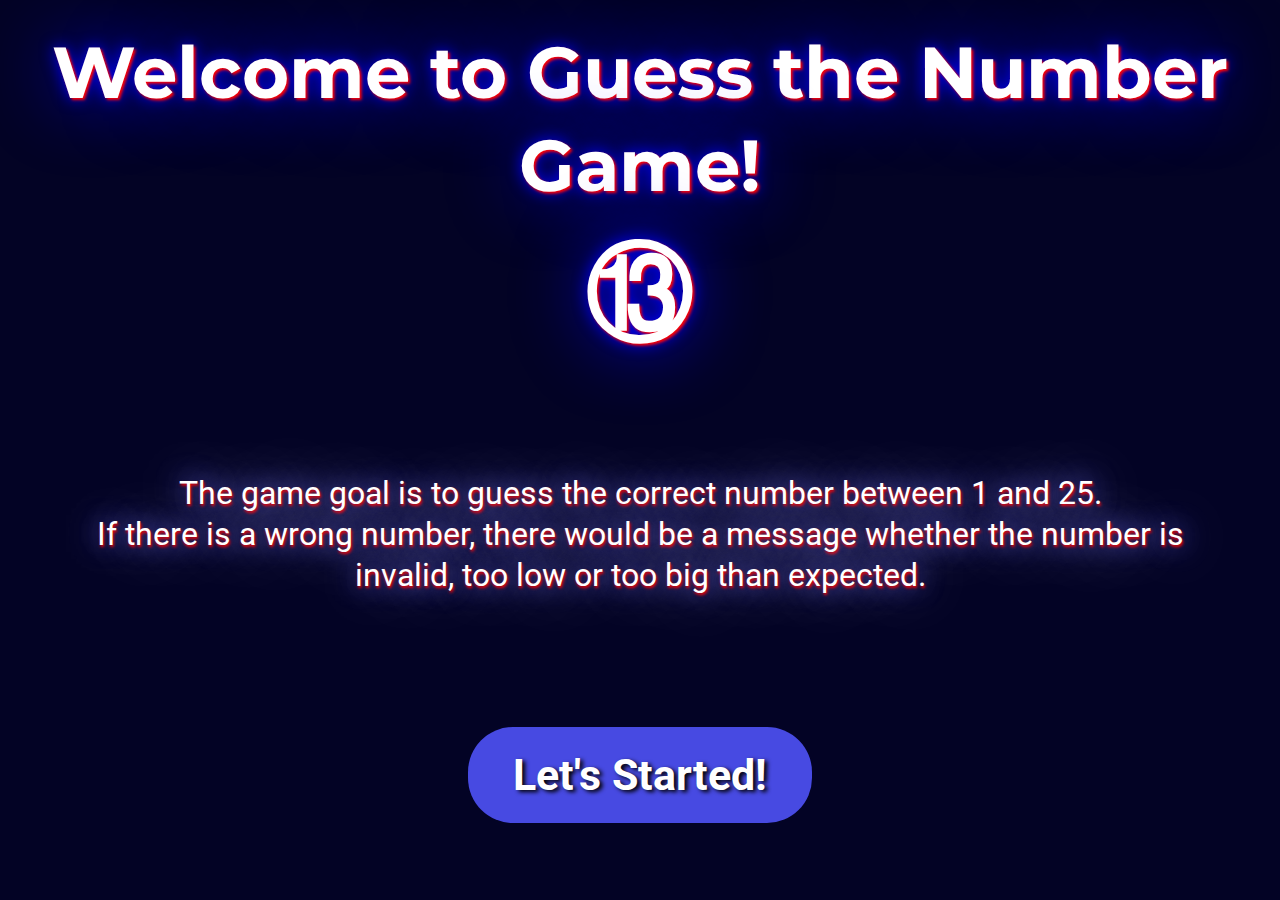
==== commit 00296067: "Change html files name" ====
--- a/index.html
+++ b/index.html
@@ -4,69 +4,32 @@
     <meta charset="UTF-8" />
     <meta http-equiv="X-UA-Compatible" content="IE=edge" />
     <meta name="viewport" content="width=device-width, initial-scale=1.0" />
+    <title>Guess the Number!</title>
 
-    <title>Guess the Number!</title>
     <!-- Google Fonts -->
     <link
       href="https://fonts.googleapis.com/css?family=Montserrat|Roboto"
       rel="stylesheet"
     />
     <!-- CSS Stylesheet -->
-    <link rel="stylesheet" href="styles/app.css" />
+    <link rel="stylesheet" href="styles/starter.css" />
   </head>
   <body>
-    <header>
-      <h1>Guess the Number!</h1>
-      <button class="btn again">Play Again</button>
-      <a href="pages/starter.html" class="back-arrow">&#129044;</a>
-      <div class="display-number">?</div>
+    <header class="container">
+      <div class="heading-container">
+        <h1>
+          Welcome to Guess the Number Game!
+          <span class="num-icon">&#9324;</span>
+        </h1>
+      </div>
+      <div class="game-rules">
+        <p>The game goal is to guess the correct number between 1 and 25.</p>
+        <p>
+          If there is a wrong number, there would be a message whether the
+          number is invalid, too low or too big than expected.
+        </p>
+      </div>
+      <a href="game/game.html">Let's Started!</a>
     </header>
-    <article>
-      <div class="box-numbers">
-        <button class="box-item">1</button>
-        <button class="box-item">2</button>
-        <button class="box-item">3</button>
-        <button class="box-item">4</button>
-        <button class="box-item">5</button>
-        <button class="box-item">6</button>
-        <button class="box-item">7</button>
-        <button class="box-item">8</button>
-        <button class="box-item">9</button>
-        <button class="box-item">10</button>
-        <button class="box-item">11</button>
-        <button class="box-item">12</button>
-        <button class="box-item">13</button>
-        <button class="box-item">14</button>
-        <button class="box-item">15</button>
-        <button class="box-item">16</button>
-        <button class="box-item">17</button>
-        <button class="box-item">18</button>
-        <button class="box-item">19</button>
-        <button class="box-item">20</button>
-        <button class="box-item">21</button>
-        <button class="box-item">22</button>
-        <button class="box-item">23</button>
-        <button class="box-item">24</button>
-        <button class="box-item">25</button>
-      </div>
-    </article>
-    <main>
-      <section class="left">
-        <input type="number" class="guess" min="1" max="25" />
-        <p class="rules-info">The number must be between 1 and 25</p>
-        <button class="btn check">Check!</button>
-      </section>
-      <section class="right">
-        <p class="info">Select the number to start guessing 😀</p>
-        <p class="label label-score">💯 Score: <span class="score">25</span></p>
-        <p class="label label-highscore">
-          🏆 Highscore: <span class="highscore">25</span>
-        </p>
-      </section>
-    </main>
-    <footer>
-      <p>Copyright © 2022 Kewin Pyza</p>
-    </footer>
-    <script src="app.js"></script>
   </body>
 </html>
--- a/styles/starter.css
+++ b/styles/starter.css
@@ -0,0 +1,177 @@
+* {
+  box-sizing: border-box;
+  margin: 0;
+  padding: 0;
+}
+
+body {
+  background-color: #030325;
+  color: white;
+  text-align: center;
+  font-family: 'Roboto';
+  line-height: 1.5;
+}
+
+h1 {
+  font-size: 10vh;
+  font-family: 'Montserrat';
+  text-shadow: 2px 2px 3px red, 0 0 1em blue, 0 0 0.2em blue;
+}
+
+.container {
+  height: 100vh;
+}
+
+a {
+  height: 25vh;
+  text-decoration: none;
+  color: #fff;
+  border-radius: 6vh;
+  background-color: #474ae2;
+  padding: 3vh 6vh;
+  font-size: 5.5vh;
+  position: relative;
+  bottom: 2rem;
+  font-weight: bold;
+  text-shadow: 2.5px 2.5px 4px #000;
+  transition: color 0.3s, border-color 0.3s, box-shadow 0.3s;
+}
+
+a:hover {
+  background-color: #1a1ca9;
+  box-shadow: 0 0 30px 4px #777edf;
+}
+
+.heading-container {
+  height: 50vh;
+  margin: 0 auto;
+  width: 80%;
+  position: relative;
+  top: 1.6rem;
+}
+
+.num-icon {
+  margin-top: 0.5rem;
+  display: block;
+  font-size: 12vh;
+}
+
+.game-rules {
+  height: 25vh;
+  background-color: transparent;
+  font-size: 4vh;
+  width: 85%;
+  margin: 1.5rem auto 5rem;
+  text-shadow: 1.5px 1.5px 3px red, 0 0 0.8em rgb(101, 101, 251), 0 0 2em #fff;
+}
+
+/* RESPONSIVE  */
+@media screen and (min-height: 900px) and (max-width: 1500px) {
+  .heading-container {
+    width: 92%;
+  }
+  h1 {
+    font-size: 8vh;
+  }
+  .game-rules {
+    font-size: 3.5vh;
+    width: 90%;
+  }
+  body {
+    line-height: 1.3;
+  }
+  a {
+    font-size: 4.8vh;
+    border-radius: 5vh;
+    padding: 2.5vh 5vh;
+  }
+}
+
+@media screen and (min-height: 900px) and (max-width: 920px) {
+  h1 {
+    font-size: 6vh;
+  }
+  .game-rules {
+    font-size: 3vh;
+    margin-bottom: 6.5rem;
+  }
+  body {
+    line-height: 1.2;
+  }
+  a {
+    font-size: 4.2vh;
+    border-radius: 4vh;
+    padding: 2vh 4vh;
+    bottom: 0;
+  }
+}
+
+@media screen and (max-height: 900px) and (max-width: 1150px) {
+  h1 {
+    font-size: 7vh;
+  }
+  .game-rules {
+    font-size: 3.5vh;
+  }
+  a {
+    font-size: 5vh;
+    border-radius: 5vh;
+    padding: 2.5vh 5vh;
+  }
+}
+
+@media screen and (max-height: 900px) and (max-width: 650px) {
+  h1 {
+    font-size: 5.7vh;
+  }
+  body {
+    line-height: 1.2;
+  }
+  .game-rules {
+    font-size: 3vh;
+    width: 96%;
+  }
+  a {
+    font-size: 3.5vh;
+    border-radius: 5vh;
+    padding: 2vh 4vh;
+    bottom: 0.5rem;
+  }
+  .num-icon {
+    margin-top: 0;
+  }
+}
+
+@media screen and (max-height: 700px) and (max-width: 650px) {
+  h1 {
+    font-size: 6.4vh;
+  }
+  .game-rules {
+    font-size: 3.4vh;
+  }
+}
+
+@media screen and (max-height: 520px) and (max-width: 920px) {
+  .container {
+    height: 100vh;
+  }
+  .heading-container {
+    height: 40vh;
+  }
+  a {
+    height: 25vh;
+    bottom: 2.5rem;
+  }
+  h1 {
+    font-size: 7vh;
+  }
+  .game-rules {
+    height: 20vh;
+  }
+}
+
+@media screen and (max-height: 520px) and (min-width: 1150px) {
+  a {
+    bottom: 2rem;
+  }
+}
